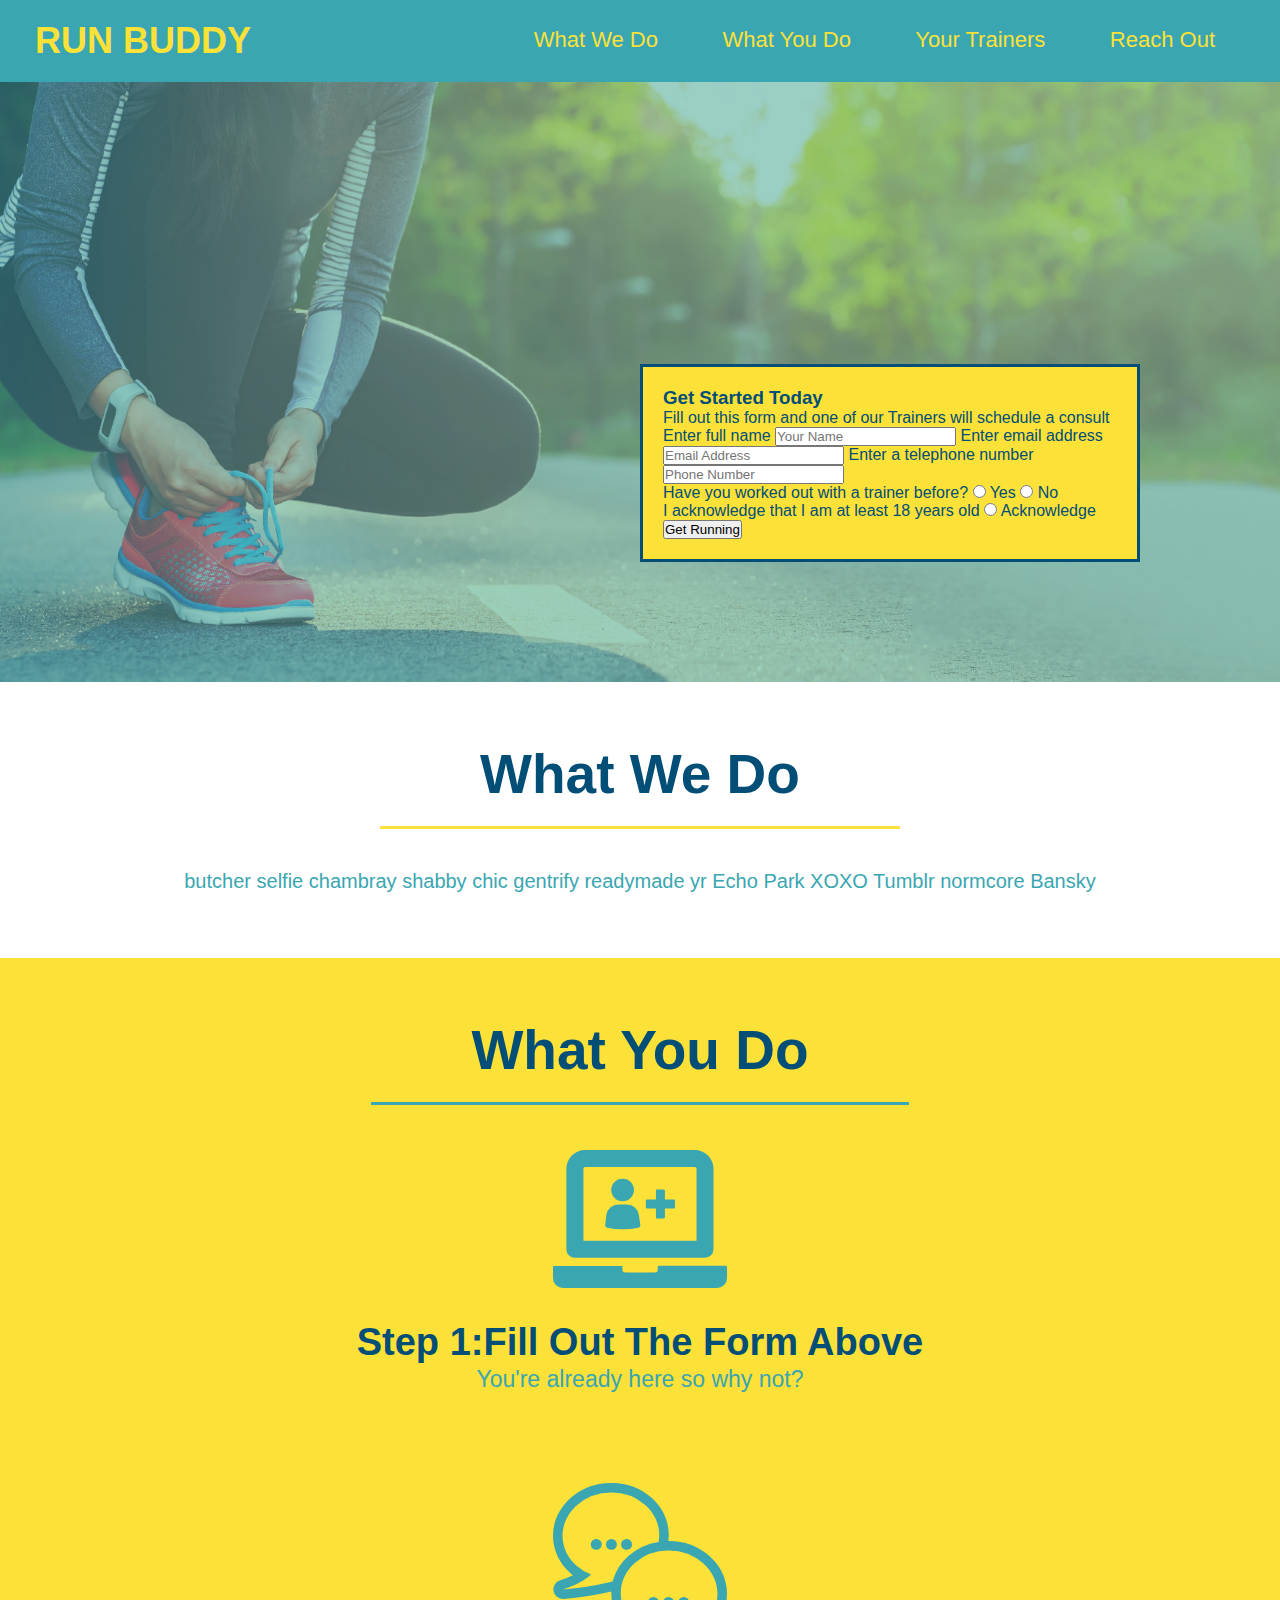
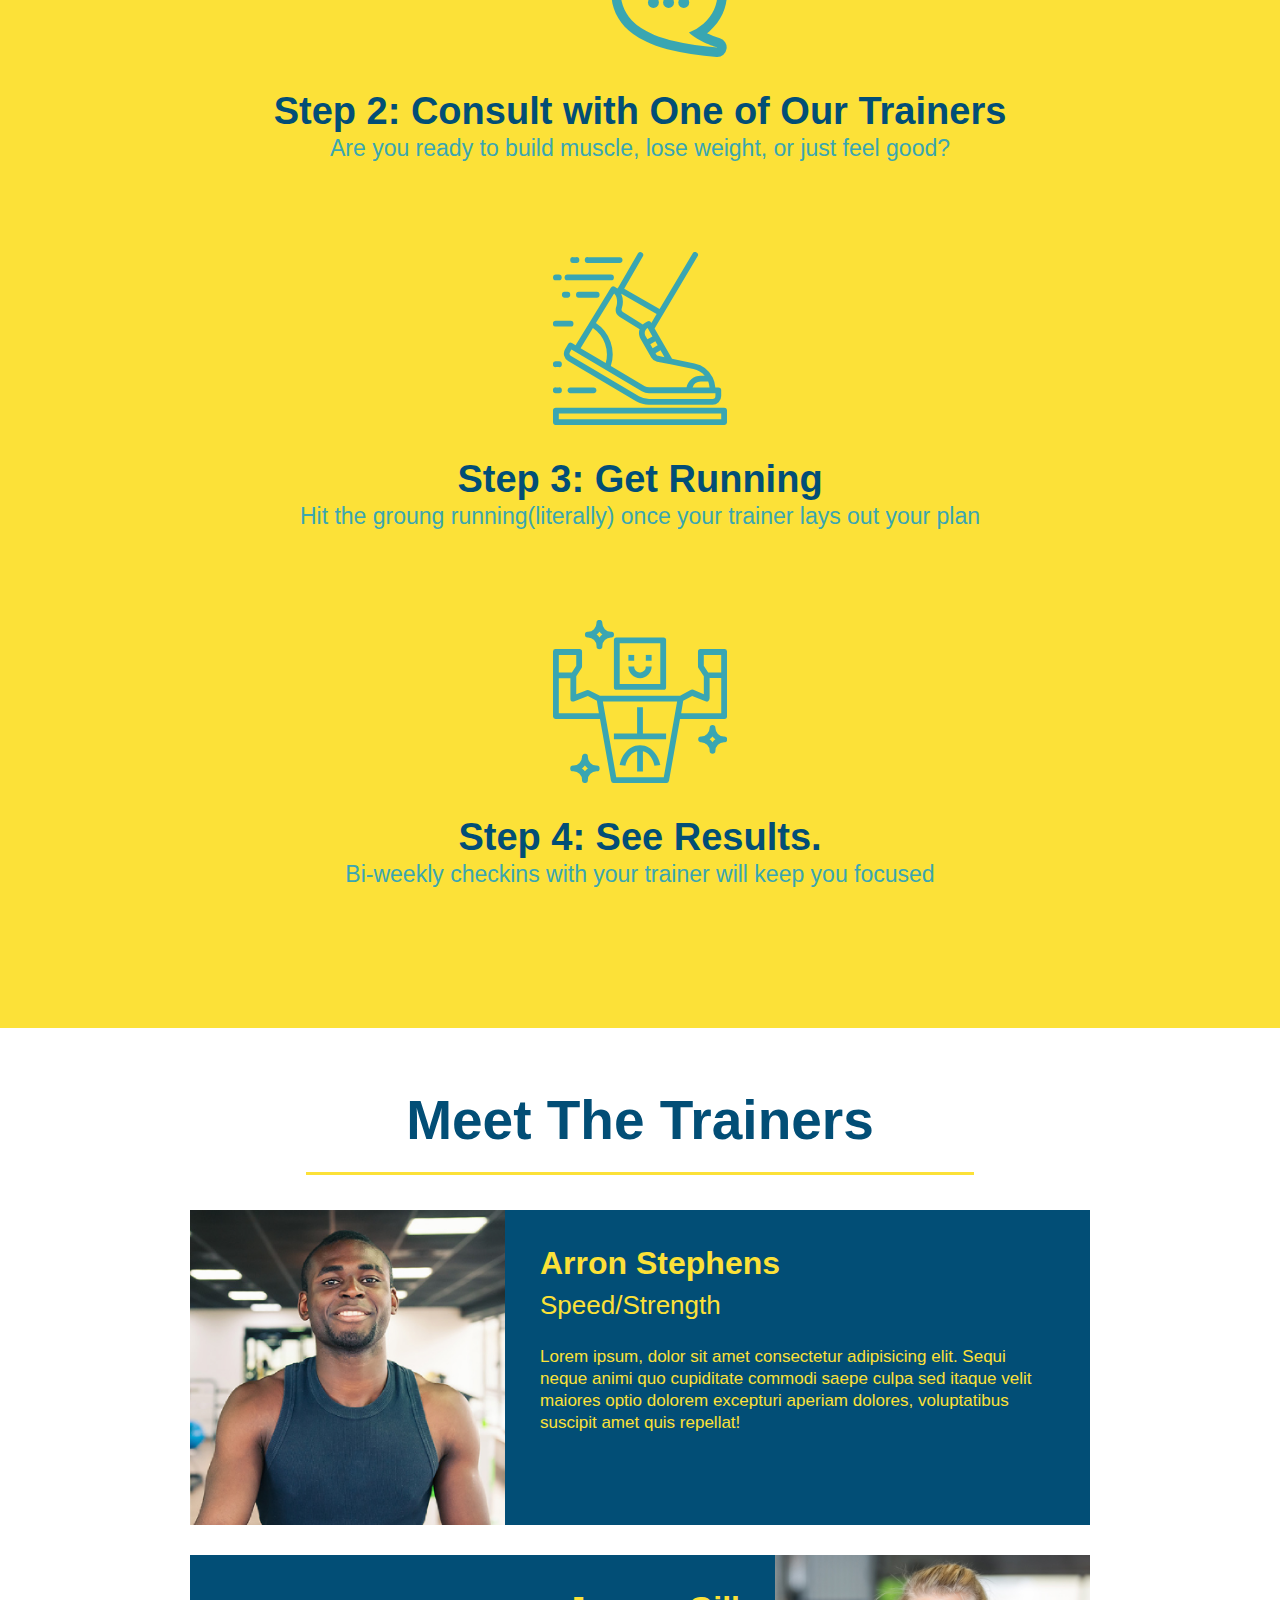
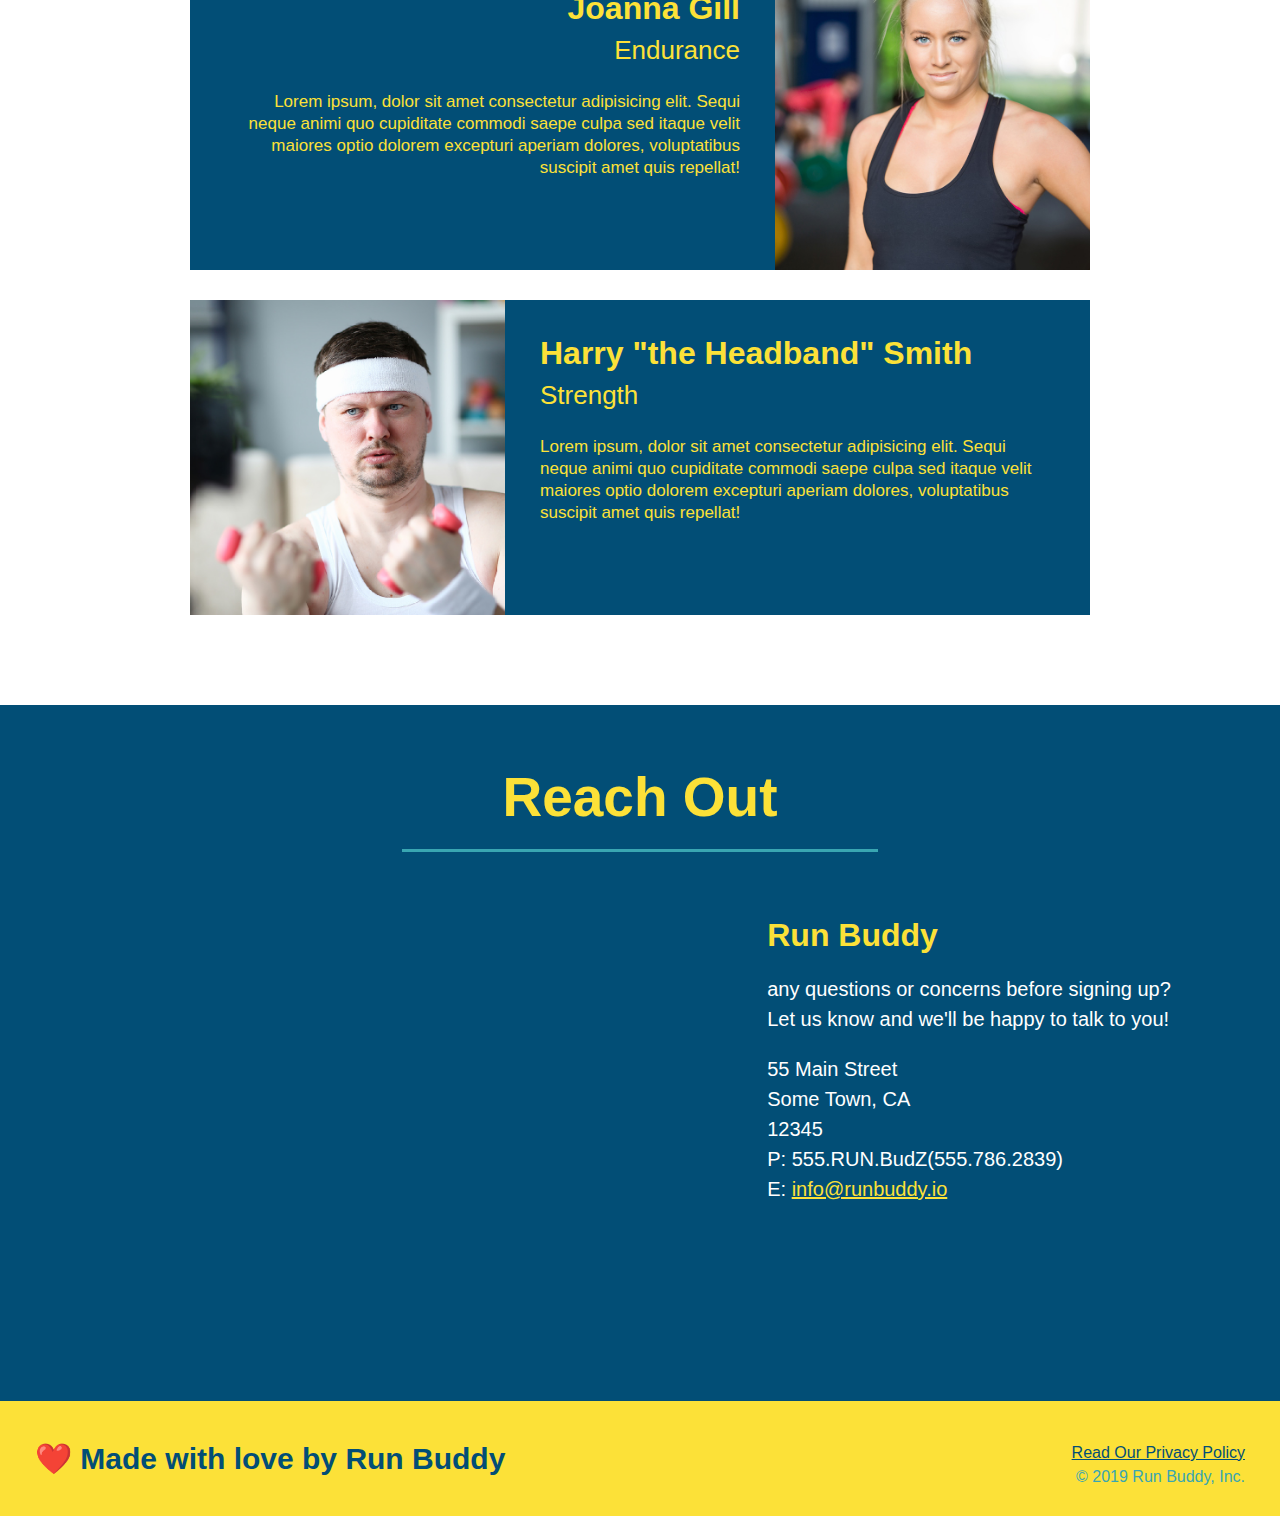
==== index.html @ 02101d4f "meet the trainers section" ====
<!DOCTYPE html>
<html lang="en">
    <head>
        <meta charset="UTF-8"/>
        <title>Run Buddy</title>
        <link rel="stylesheet" href="./assets/css/style.css"/>
    </head>
    <body>
        <header>
            <h1>
                <a href="/">RUN BUDDY</a>
            </h1>
            <nav>
                <ul>
                    <li>
                        <a href="#what-we-do">What We Do</a>
                    </li>

                    <li>
                        <a href="#what-you-do">What You Do</a>
                    </li>

                    <li>
                        <a href="#your-trainers">Your Trainers</a>
                    </li>

                    <li>
                        <a href="#reach-out">Reach Out</a>
                    </li>
                </ul>
            </nav>
        </header>

        <section class="hero">
            <div class="hero-form">
                <h3>Get Started Today</h3>
                <p>Fill out this form and one of our Trainers will schedule a consult</p>
                <form>
                    <label for="name">Enter full name</label>
                    <input type="text" placeholder="Your Name" name="name" id="name"/>

                    <label for="email">Enter email address</label>
                    <input type="email" placeholder="Email Address" name="email" id="email"/>
                    
                    <label for="phone number">Enter a telephone number</label>
                    <input type="tel" placeholder="Phone Number" name="phone" id="phone"/>

                    <p>
                        Have you worked out with a trainer before?
                        <input type="radio" name="trainer-confirm" id="trainer-yes"/>
                        <label for="trainer-yes">Yes</label>

                        <input type="radio" name="trainer-confirm" id="trainer-no"/>
                        <label for="trainer-no">No</label>
                    </p>
                    <p>
                        I acknowledge that I am at least 18 years old
                        <input type="radio" name="age-verification" id="age"/>
                        <label for="age">Acknowledge</label>
                    </p>
                    <button type="submit">Get Running</button>
                </form>
            </div>
        </section>

        <section id="what-we-do" class="intro">
            <h2 class="section-title primary-border">What We Do</h2>

            <p>
            butcher selfie chambray shabby chic gentrify readymade yr Echo Park XOXO Tumblr normcore Bansky
            </p>
        </section>
        
        <section id="what-you-do" class="steps">
            <h2 class="section-title secondary-border">What You Do</h2>
            <div>
                <img src="./assets/images/step-1.svg" alt=" "/>
                <h3><span>Step 1:Fill Out The Form Above</span></h3>
                <p>You're already here so why not?</p>
            </div>

            <div>
                <img src="./assets/images/step-2.svg" alt=""/>
                <h3><span>Step 2: Consult with One of Our Trainers</span></h3>
                <p>Are you ready to build muscle, lose weight, or just feel good?</p>
            </div>

            <div>
                <img src="./assets/images/step-3.svg" alt=""/>
                <h3><span>Step 3: Get Running</span> </h3>
                <p>Hit the groung running(literally) once your trainer lays out your plan</p>
            </div>

            <div>
                <img src="./assets/images/step-4.svg" alt=""/>
                <h3> <span>Step 4: See Results.</span></h3>
                <p>Bi-weekly checkins with your trainer will keep you focused</P>
            </div>

        </section>

        <section id="your-trainers" class="trainers">
            <h2 class="section-title primary-border">Meet The Trainers</h2>
            <article class="trainer">
                <img src="./assets/images/trainer-1.jpg" alt="Arron Stephens in workout clothes,ready to pump iron"/>
                <div class="trainer-bio text-left">
                    <h3>Arron Stephens</h3>
                    <h4>Speed/Strength</h4>
                    <p>
                        Lorem ipsum, dolor sit amet consectetur adipisicing elit. Sequi neque animi quo cupiditate commodi saepe culpa sed
                        itaque velit maiores optio dolorem excepturi aperiam dolores, voluptatibus suscipit amet quis repellat!
                    </p>
                </div>
            </article>
            
            <article class="trainer">
                <div class="trainer-bio text-right">
                  <h3>Joanna Gill</h3>
                  <h4>Endurance</h4>
                  <p>
                    Lorem ipsum, dolor sit amet consectetur adipisicing elit. Sequi neque animi quo cupiditate commodi saepe culpa sed
                    itaque velit maiores optio dolorem excepturi aperiam dolores, voluptatibus suscipit amet quis repellat!
                  </p>
                </div>
                <img src="./assets/images/trainer-2.jpg" alt="Joanna Gill cooling off after a workout" />
              </article>

              <article class="trainer">
                <img src="./assets/images/trainer-3.jpg" alt="Harry Smith wearing a headband and lifting comically small pink weights" />
                <div class="trainer-bio text-left">
                  <h3>Harry "the Headband" Smith</h3>
                  <h4>Strength</h4>
                  <p>
                    Lorem ipsum, dolor sit amet consectetur adipisicing elit. Sequi neque animi quo cupiditate commodi saepe culpa sed
                    itaque velit maiores optio dolorem excepturi aperiam dolores, voluptatibus suscipit amet quis repellat!
                  </p>
                </div>
              </article>
        </section>

        <section id="reach-out" class="contact">
            <h2 class="section-title secondary-border">Reach Out</h2>

            <div class="contact-info">
                 <iframe src="https://www.google.com/maps/embed?pb=!1m18!1m12!1m3!1d3472.9878523498683!2d-98.34664190000002!3d29.487552300000004!2m3!1f0!2f0!3f0!3m2!1i1024!2i768!4f13.1!3m3!1m2!1s0x865cf2fbf257bb93%3A0xc93289d8b9c47a66!2s7239%20Sunset%20Terrace%2C%20San%20Antonio%2C%20TX%2078244!5e0!3m2!1sen!2sus!4v1658089071938!5m2!1sen!2sus" width="600" height="450" style="border:0;" allowfullscreen="" loading="lazy" referrerpolicy="no-referrer-when-downgrade"
                 width="400"
                 height="400"
                 style="border:0;"
                 allowfullscreen=""
                 loading="lazy">
                </iframe>

                <div>
                    <h3>Run Buddy</h3>
                    <p>
                        any questions or concerns before signing up?
                        <br />
                        Let us know and we'll be happy to talk to you!
                    </p>
                    <address>
                        55 Main Street<br/>
                        Some Town, CA<br/>
                        12345<br/>
                        P: 555.RUN.BudZ(555.786.2839)<br/>
                        E: <a href="mailto:ifo@runbuddy.io">info@runbuddy.io</a>
                    </address>
                </div>

            </div>
        </section>


        <footer>
            <h2> ❤️ Made with love by Run Buddy</h2>
            <div>
                <a href="#">Read Our Privacy Policy</a><br/>
                &copy; 2019 Run Buddy, Inc.
            </div>
        </footer>
    </body>
</html>
---- assets/css/style.css ----
*{
    margin:0;
    padding:0;
    box-sizing: border-box;
}
body{
    color:#39a6b2;
    font-family:Arial, Helvetica, sans-serif;
}
header{
    padding: 20px 35px;
    background-color:#39a6b2;
}
header h1{
    font-weight: bold;
    font-size: 36px;
    color:#fce138;
    margin:0;
    display:inline;
}
header a{
    text-decoration: none;
    color:#fce138
}
header nav{
    float: right;
    margin:7px 0;
}
header nav ul li{
    display:inline;
}
header nav ul li a{
    margin: 0 30px;
    font-weight:lighter;
    font-size: 22px;
}
footer{
    background:#fce138;
    width: 100%;
    padding: 40px 35px;
}
footer h2{
    display:inline;
    color: #024e76;
    font-size: 30px;
    margin:0;
}
footer div{
    float: right;
    line-height:1.5;
    text-align:right;
}
footer a{
    color:#024e76

}
section{
    padding: 60px;
}
.hero{
    background-image: url("../images/hero-bg.jpeg");
    height:600px;
    background-size:cover;
    background-position:center;
    position: relative;
}
.hero-form{
    border: 3px solid #024e76;
    background-color:#fce138;
    padding: 20px;
    width: 500px;
    color:#024e76;
    position: absolute;
    bottom: 120px;
    right:140px;
}

.intro{
    text-align: center;
}

.intro p{
    line-height: 1.7;
    color:#39a6b2;
    width: 80%;
    font-size: 20px;
    margin: 0 auto;
}
.steps{
    text-align:center;
    background:#fce138;
}

.section-title{
    font-size: 55px;
    display: inline-block;
    color: #024e76;
    margin-bottom:35px;
    padding: 0 100px 20px 100px;
    border-bottom: 3px solid;
}
.primary-border{
    border-color:#fce138;
}
.secondary-border{
    border-color:#39a6b2;
}
.steps div{
    margin-bottom:80px;
}
.steps img{
    width:15%;
    margin: 10px 0;
}
.steps h3{
    color:#024e76;
    font-size: 46px;
    margin-top: 10px;
}
.steps p{
    color:#39a6b2;
    font-size: 23px;
}
.steps span{
    font-size: 38px;
}

.trainers{
    text-align:center;
}

.trainer{
    width: 900px;
    margin: 0 auto 30px auto;
    background: #024e76;
    color: #fce138;
    overflow: auto;
}
.trainer img{
    width:35%;
    float:left;
    overflow:auto;
}
.trainer-bio{
    padding:35px;
    float:left;
    width:65%;
    overflow:auto;
}

.trainer-bio h3 {
    font-size: 32px;
    margin-bottom: 8px;
  }
  
  .trainer-bio h4 {
    font-weight: lighter;
    font-size: 26px;
    margin-bottom: 25px;
  }
  
.trainer-bio p {
    font-size: 17px;
    line-height: 1.3;
  }
  
.text-left {
    text-align: left;
  }
  
.text-right {
    text-align: right;
  }
.contact{
    text-align: center;
    background: #024e76;
}
.contact h2{
    color:#fce138;
}
.contact-info iframe{
    width: 400 px;
    height:400 px;
}
.contact-info div{
    width:410px;
    display:inline-block;
    vertical-align: top;
    text-align: left;
    margin: 30px 0 0 60px;
    color: white;
}
.contact-info h3{
    color:#fce138;
    font-size: 32px;
}
.contact-info p, .contact-info address{
margin: 20px 0;
line-height:1.5;
font-size: 20px;
font-style: normal;
}
.contact-info a{
    color:#fce138
}
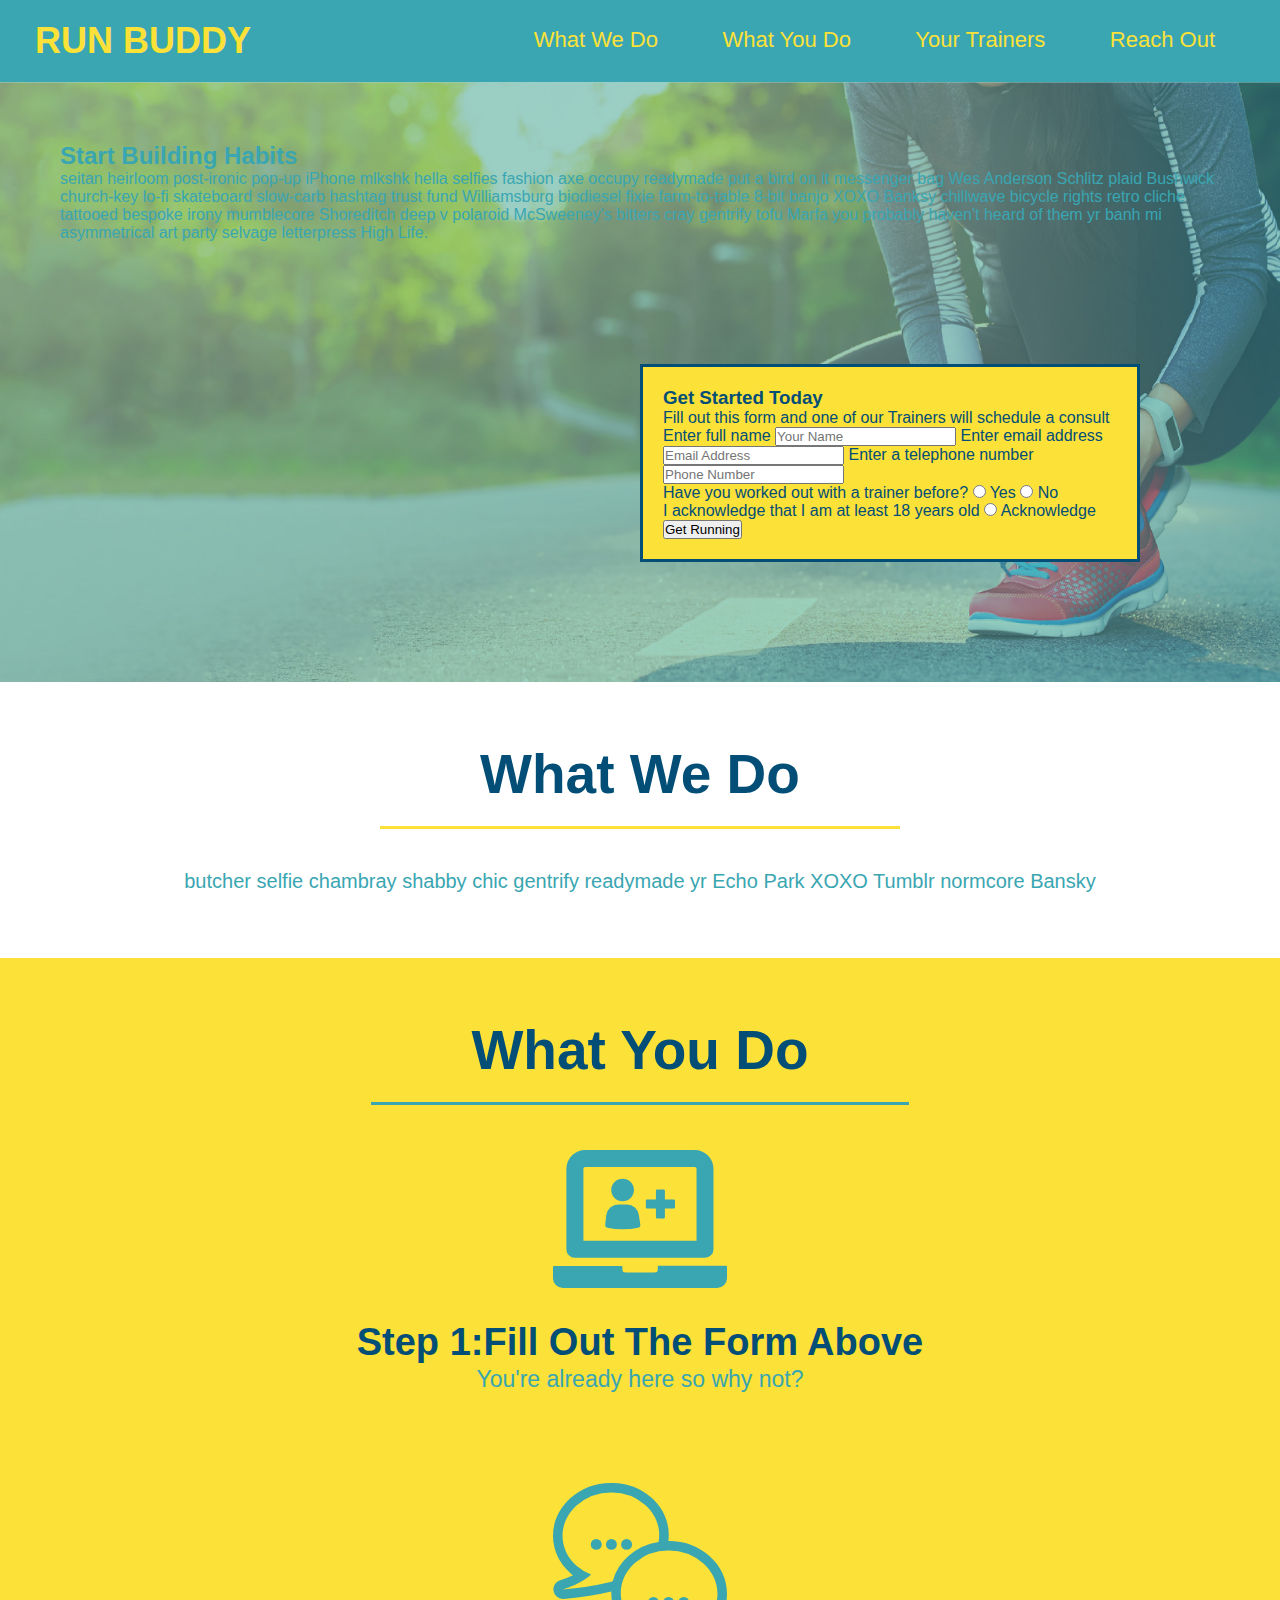
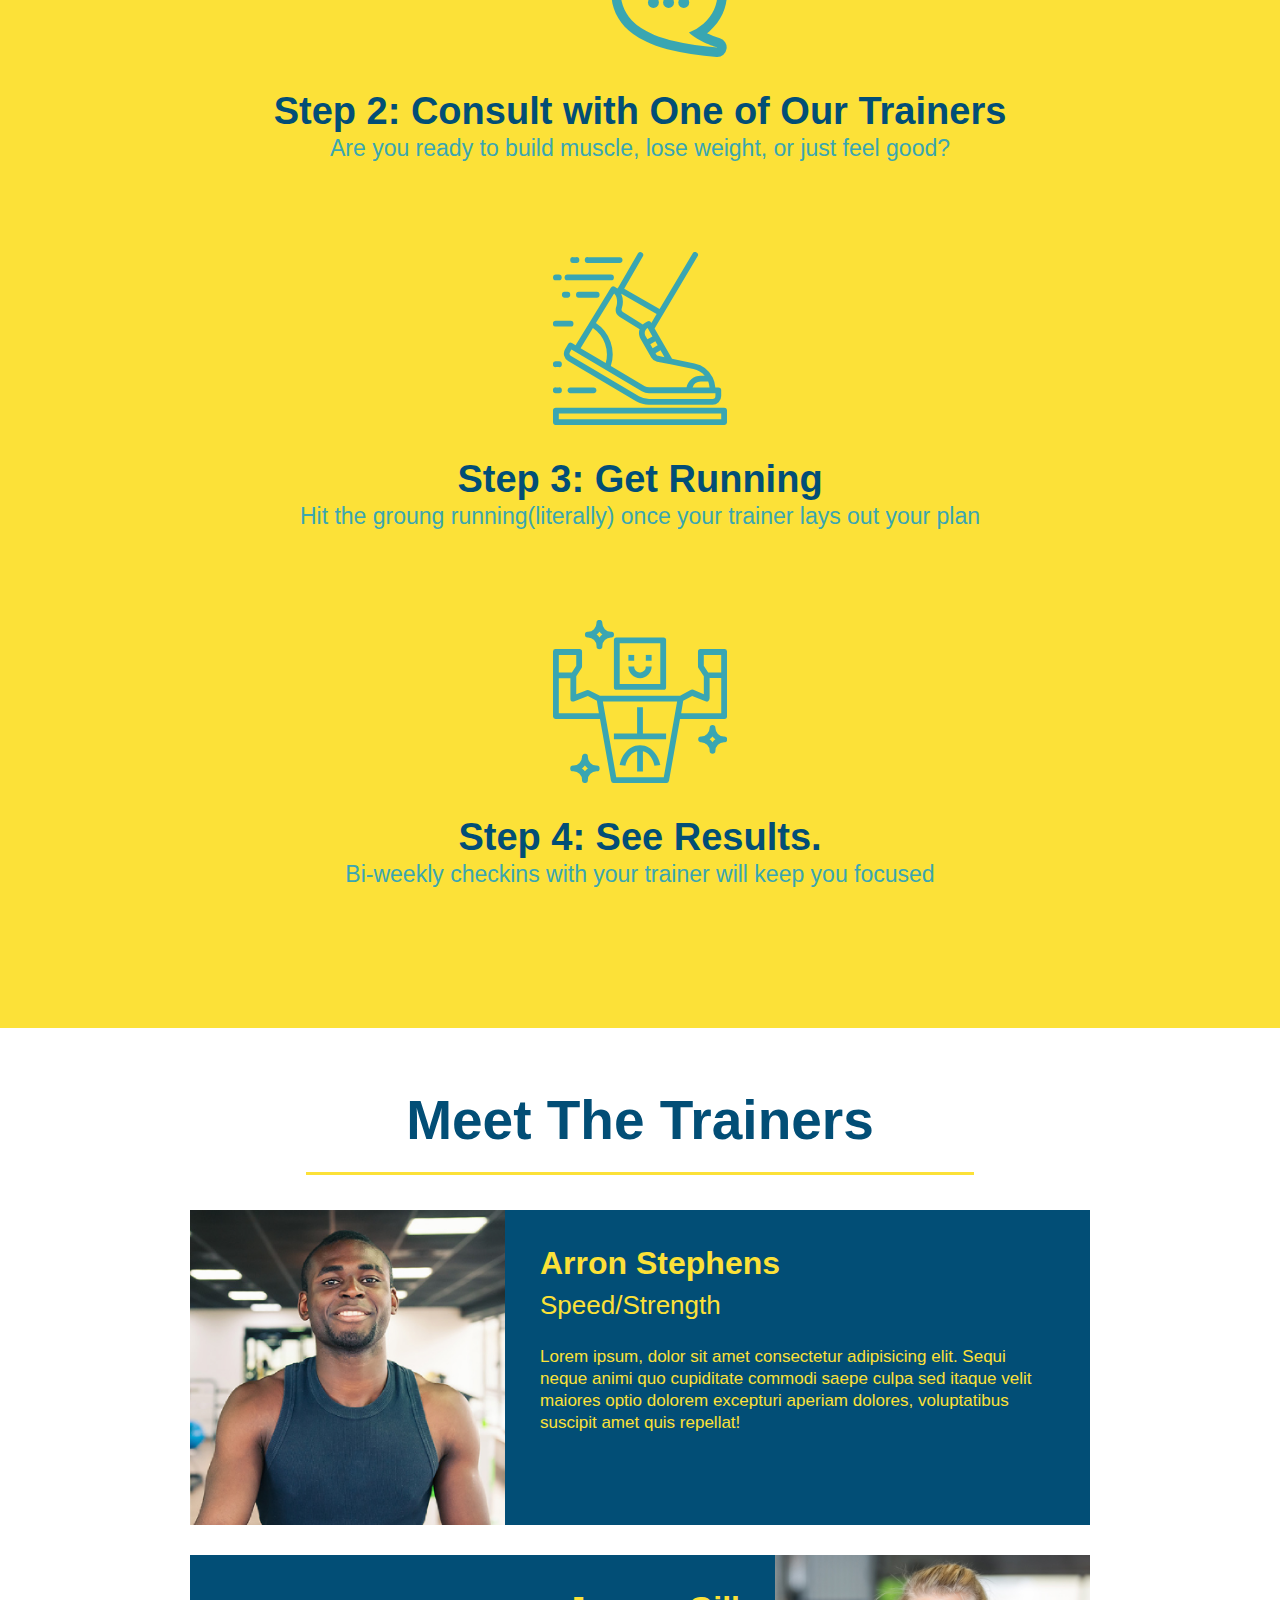
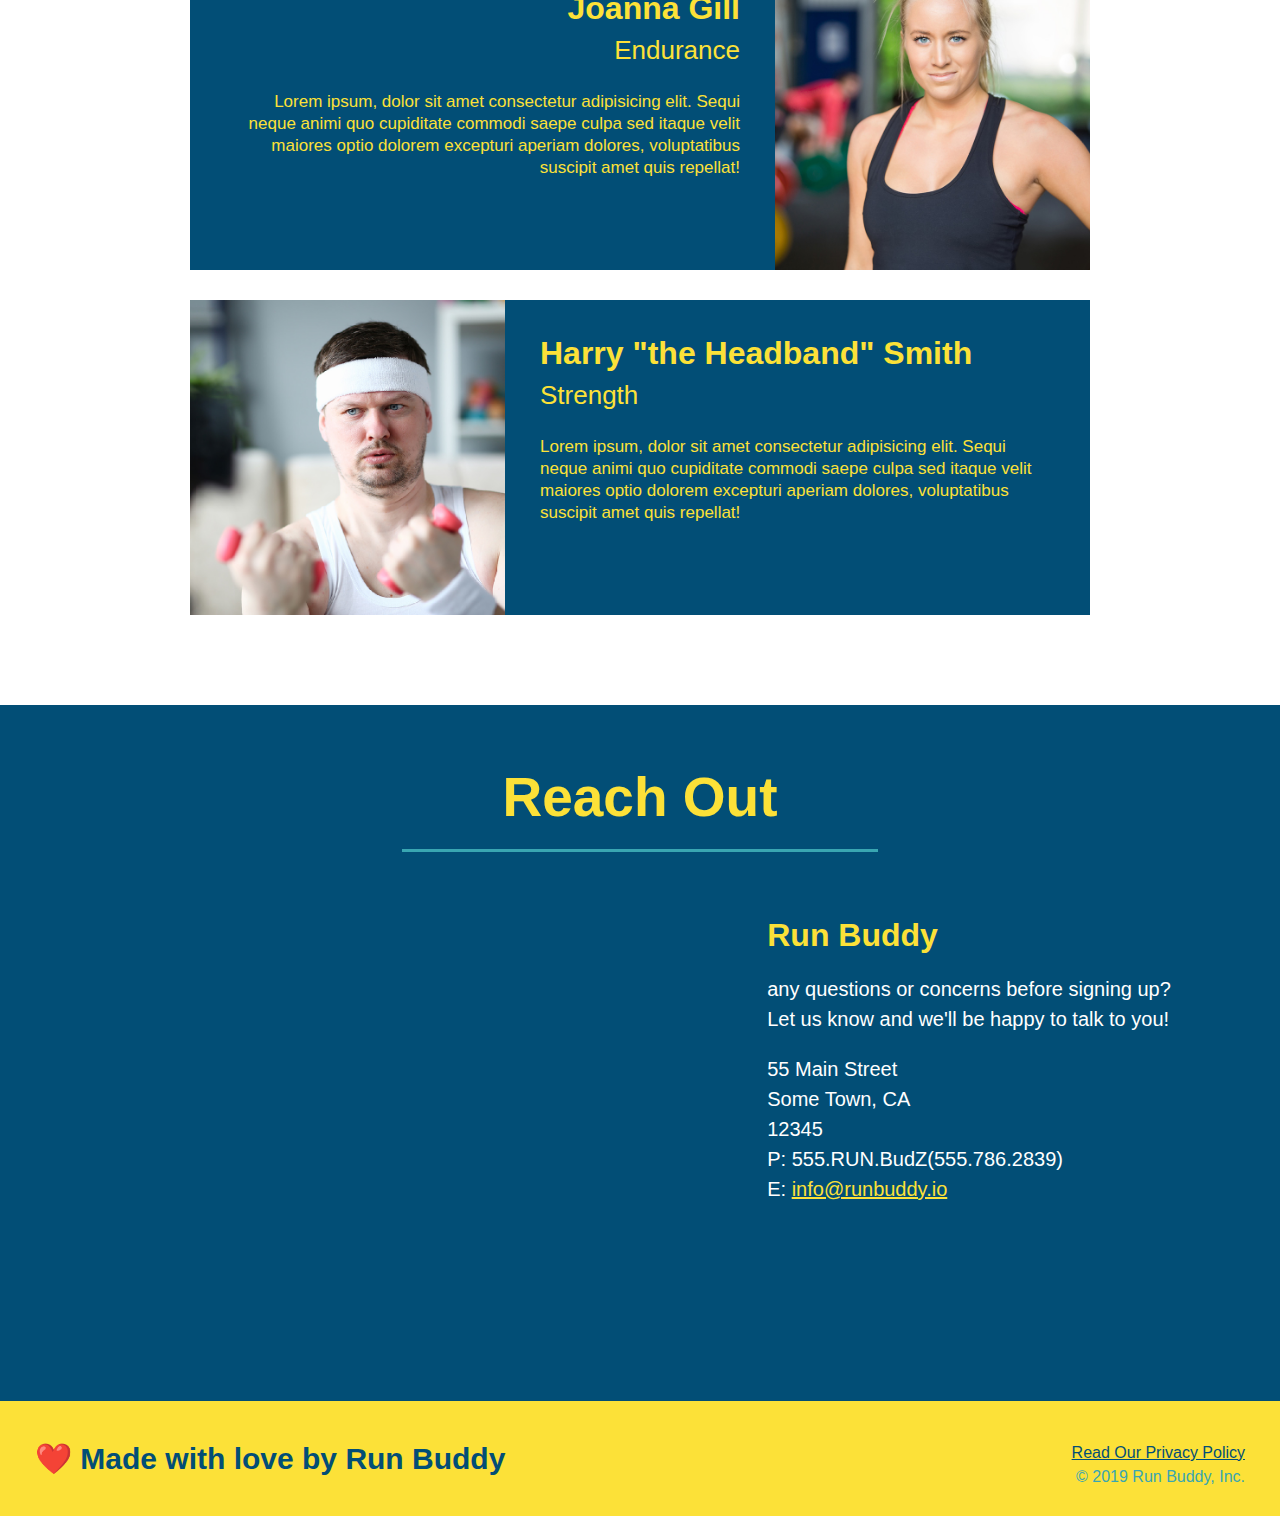
==== commit 7c91d7c2: "add content to hero,replace image" ====
--- a/index.html
+++ b/index.html
@@ -32,6 +32,12 @@
         </header>
 
         <section class="hero">
+            <div class="hero-cta">
+                <h2>Start Building Habits</h2>
+                <p>
+                    seitan heirloom post-ironic pop-up iPhone mlkshk hella selfies fashion axe occupy readymade put a bird on it messenger bag Wes Anderson Schlitz plaid Bushwick church-key lo-fi skateboard slow-carb hashtag trust fund Williamsburg biodiesel fixie farm-to-table 8-bit banjo XOXO Banksy chillwave bicycle rights retro cliche tattooed bespoke irony mumblecore Shoreditch deep v polaroid McSweeney's bitters cray gentrify tofu Marfa you probably haven't heard of them yr banh mi asymmetrical art party selvage letterpress High Life.
+                </p>
+            </div>
             <div class="hero-form">
                 <h3>Get Started Today</h3>
                 <p>Fill out this form and one of our Trainers will schedule a consult</p>
@@ -173,7 +179,7 @@
         <footer>
             <h2> ❤️ Made with love by Run Buddy</h2>
             <div>
-                <a href="#">Read Our Privacy Policy</a><br/>
+                <a href="./privacy-policy.html">Read Our Privacy Policy</a><br/>
                 &copy; 2019 Run Buddy, Inc.
             </div>
         </footer>
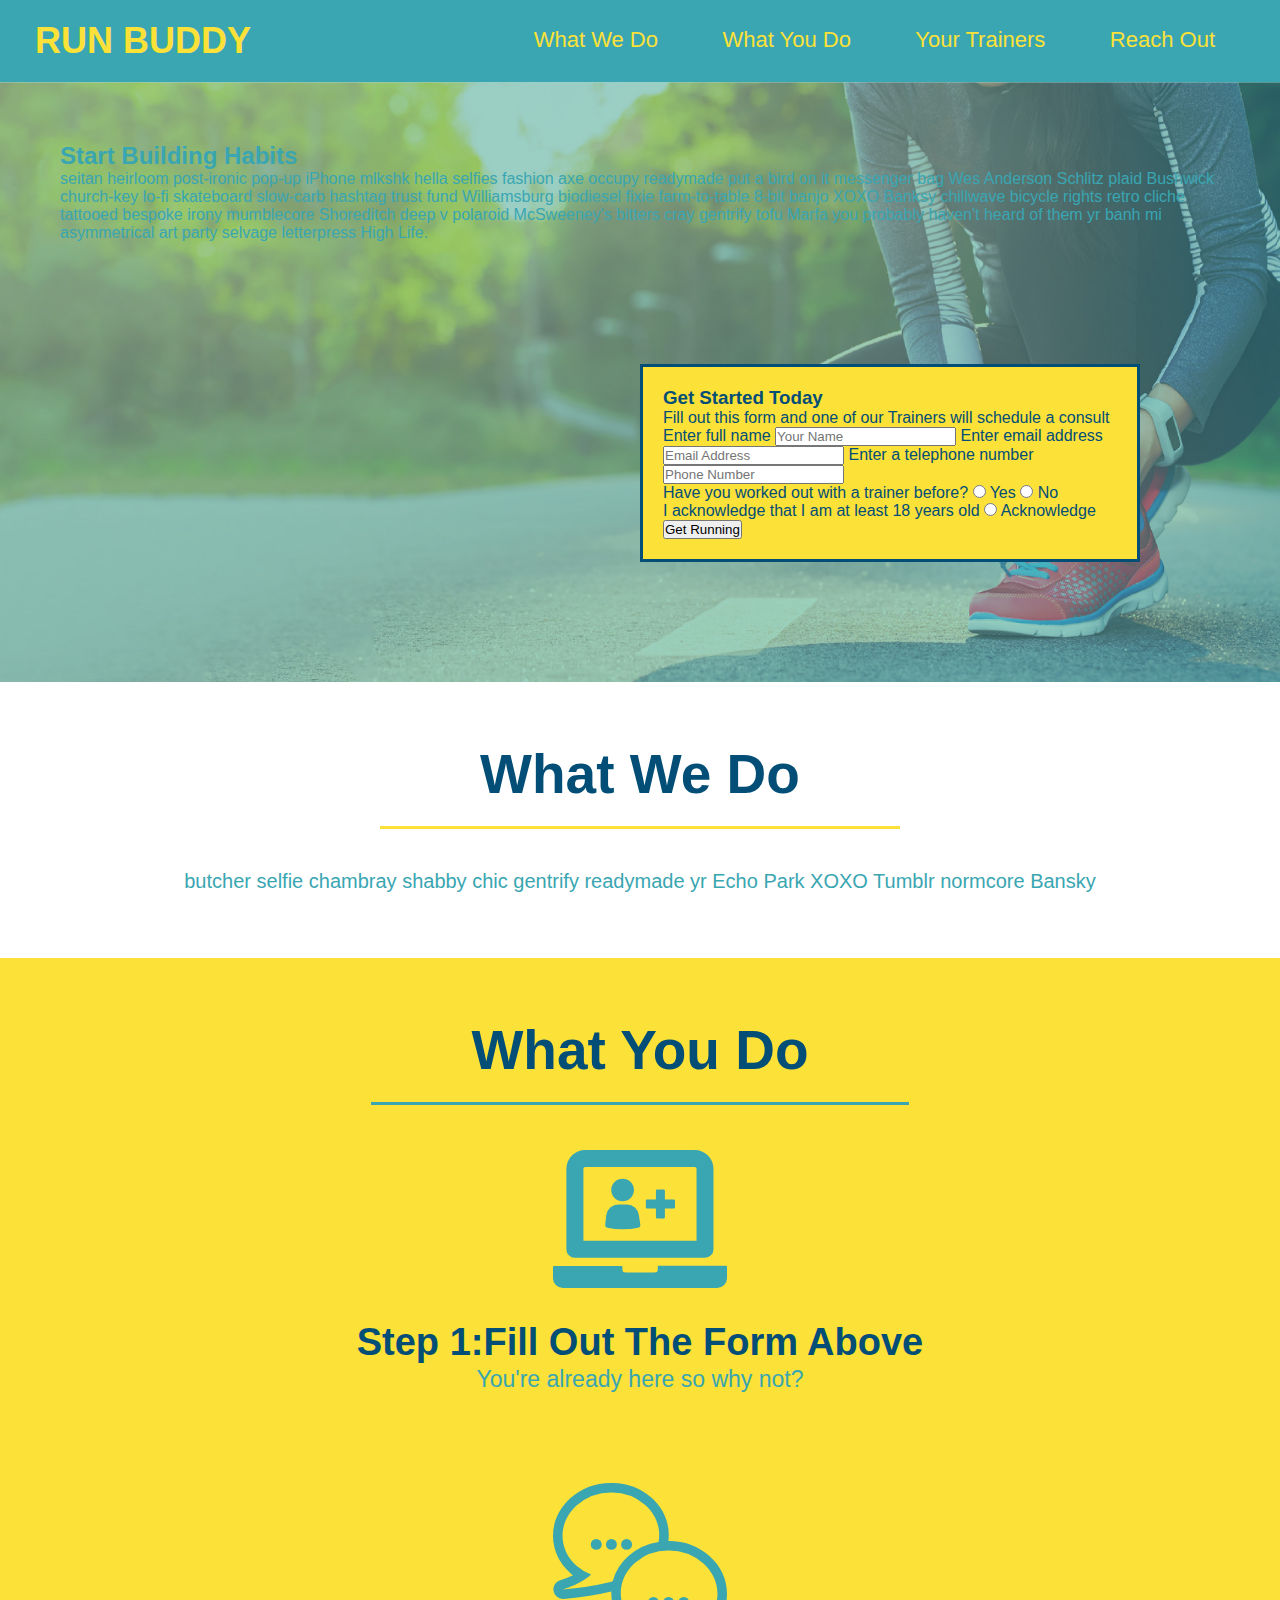
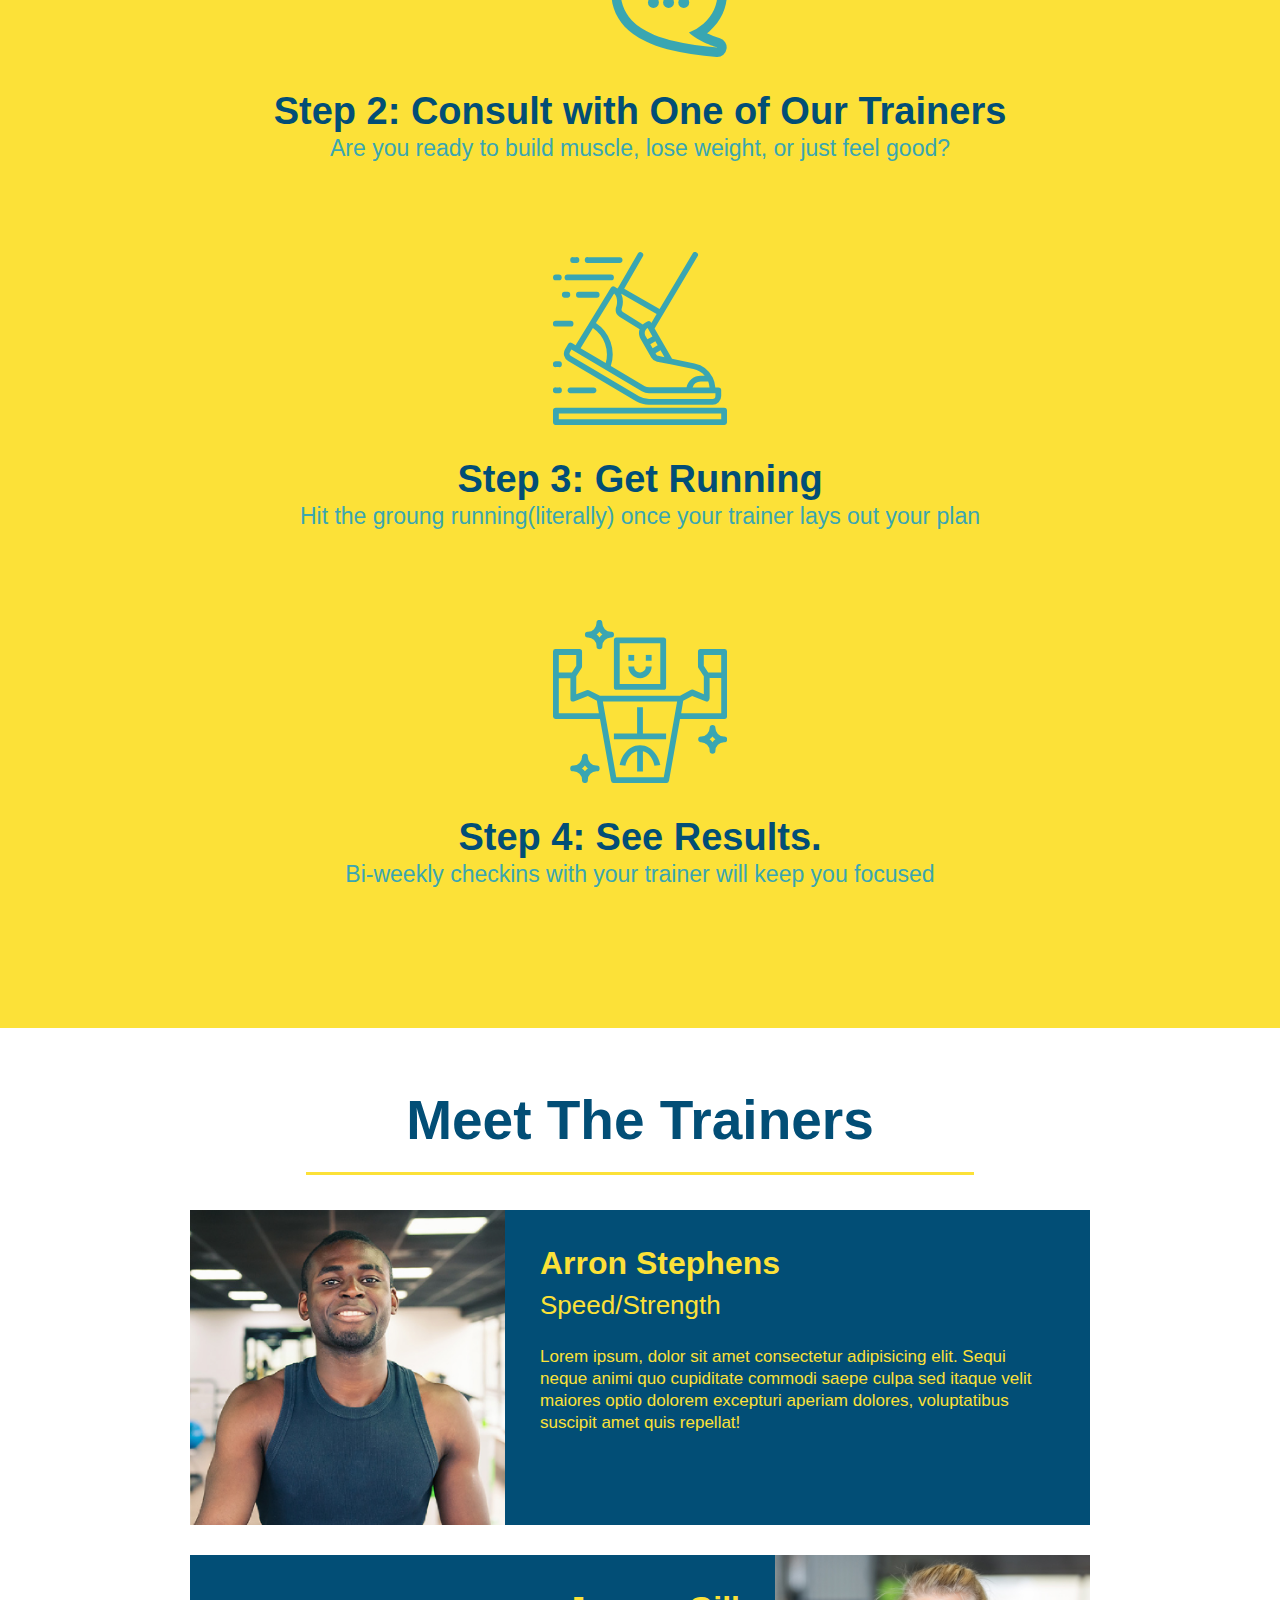
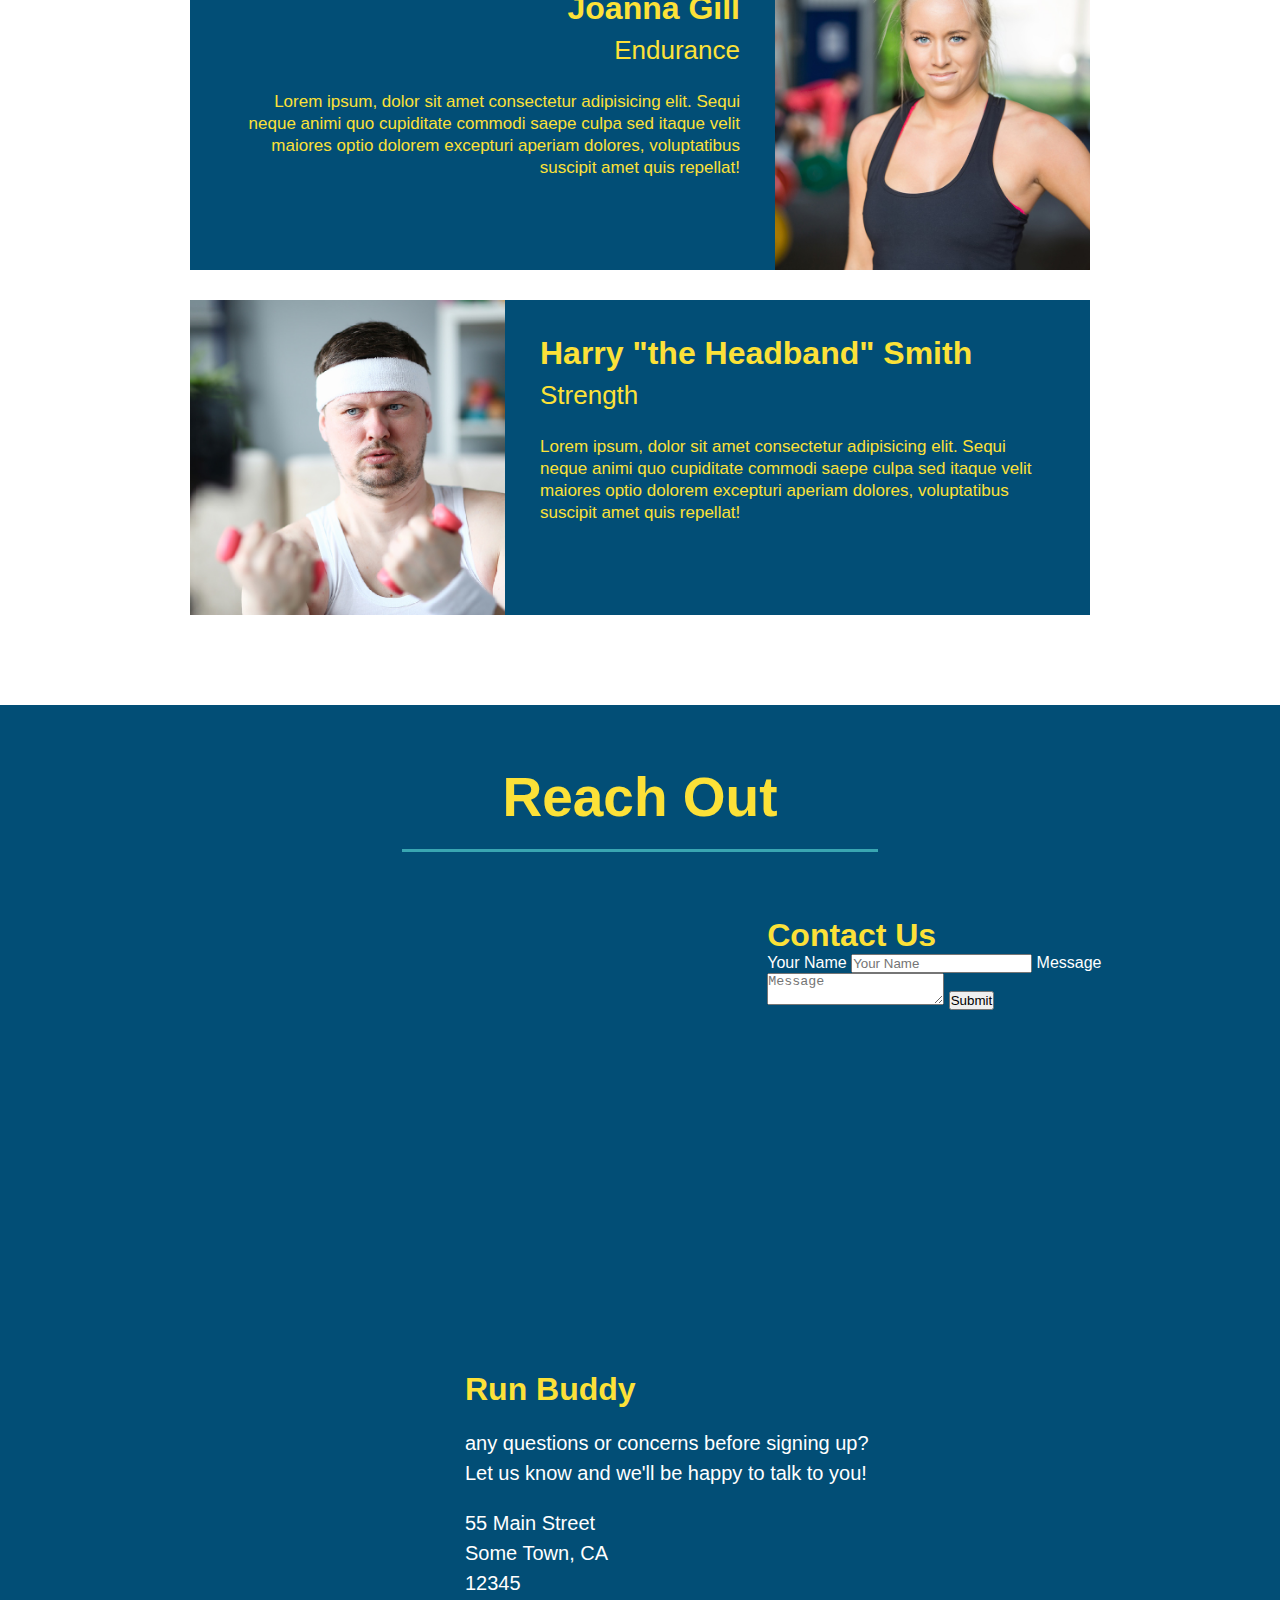
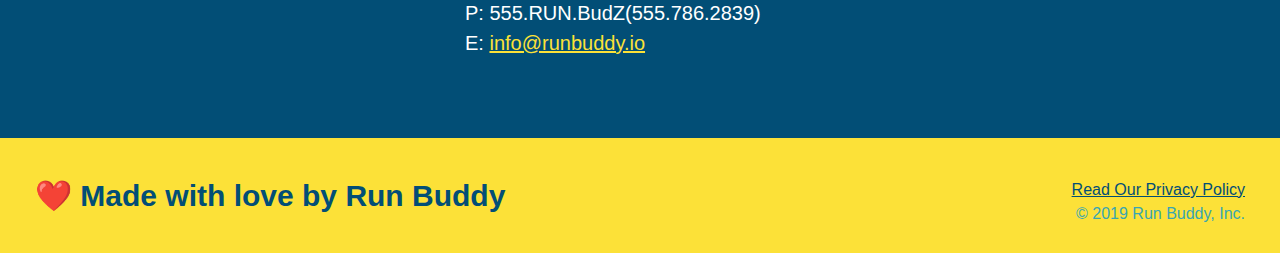
==== commit 985dacbd: "add contact form" ====
--- a/index.html
+++ b/index.html
@@ -155,6 +155,17 @@
                  allowfullscreen=""
                  loading="lazy">
                 </iframe>
+                <div class="contact-form">
+                    <h3>Contact Us</h3>
+                    <form>
+                        <label for="contact-name">Your Name</label>
+                        <input type="text" id="contact-name" placeholder="Your Name"/>
+
+                        <label for="contact-message">Message</label>
+                        <textarea id="contact-message" placeholder="Message"></textarea>
+                        <button type="submit">Submit</button>
+                    </form>
+                </div>
 
                 <div>
                     <h3>Run Buddy</h3>
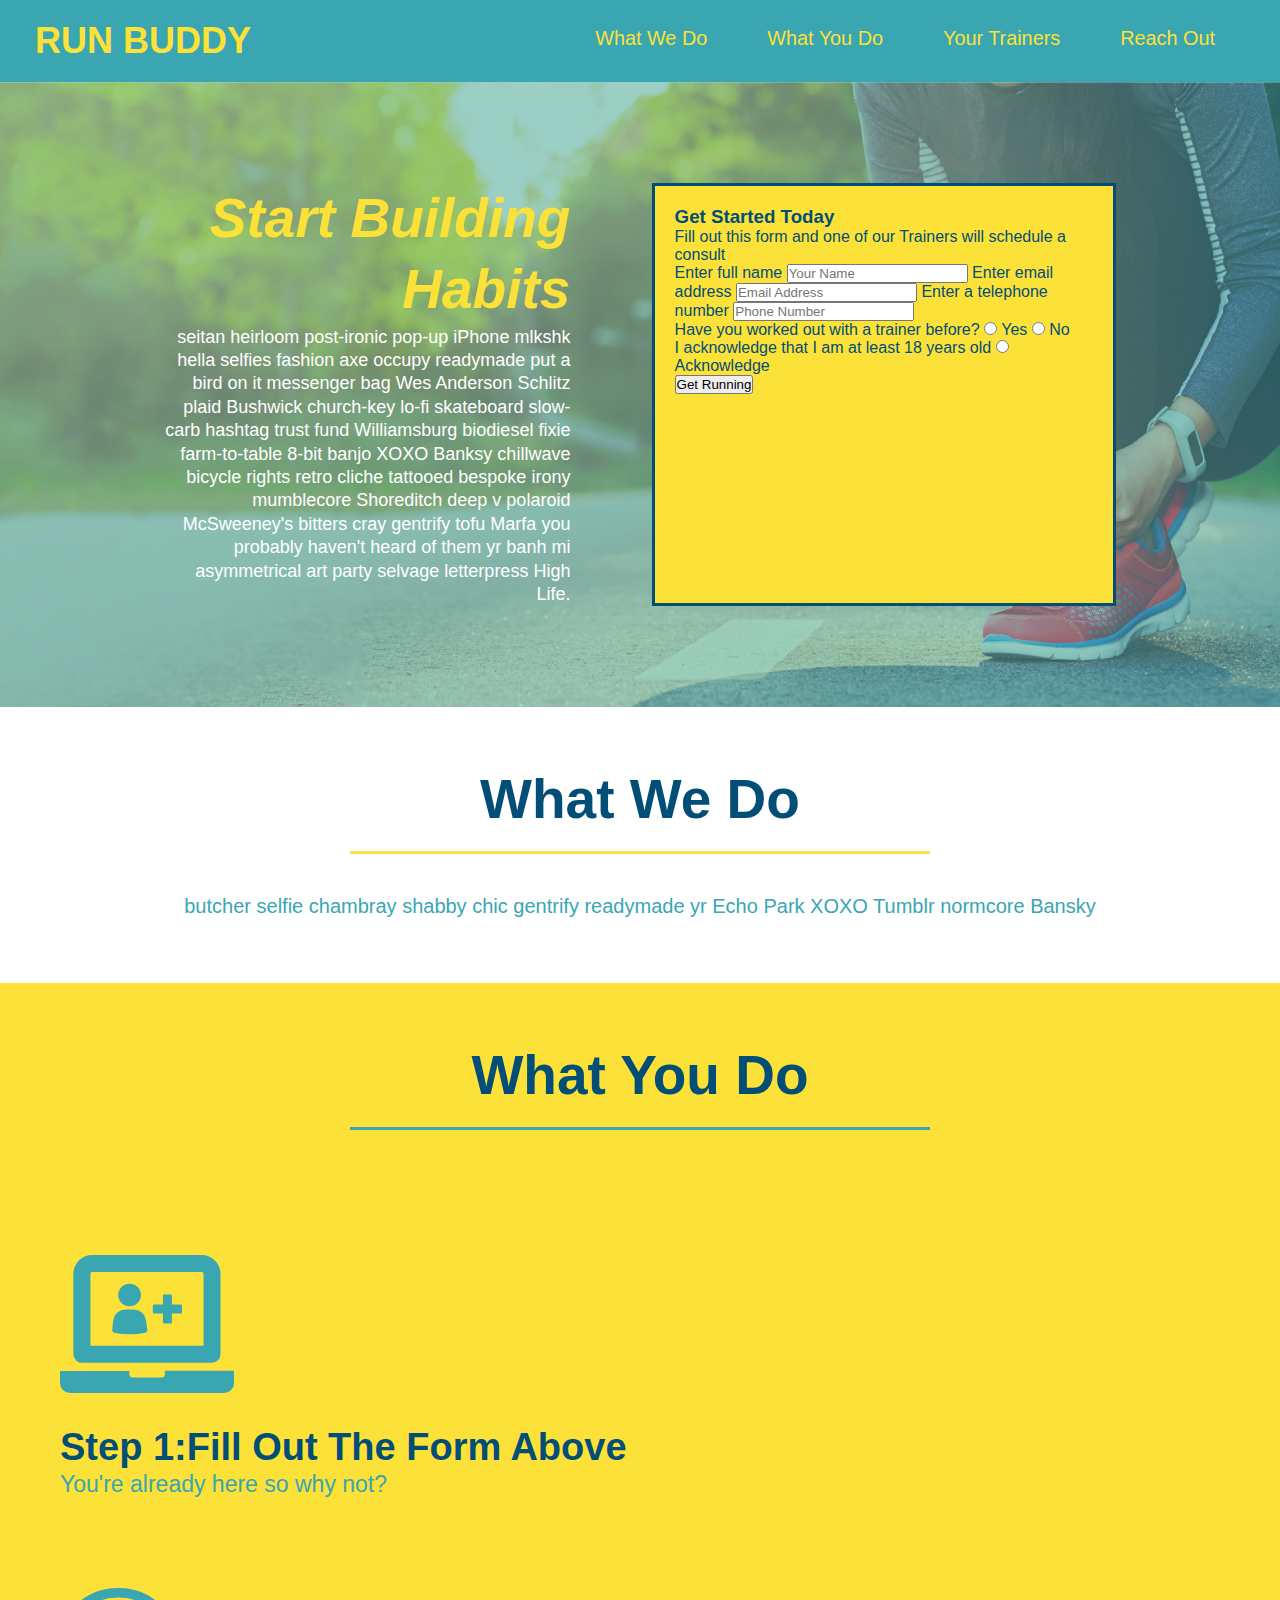
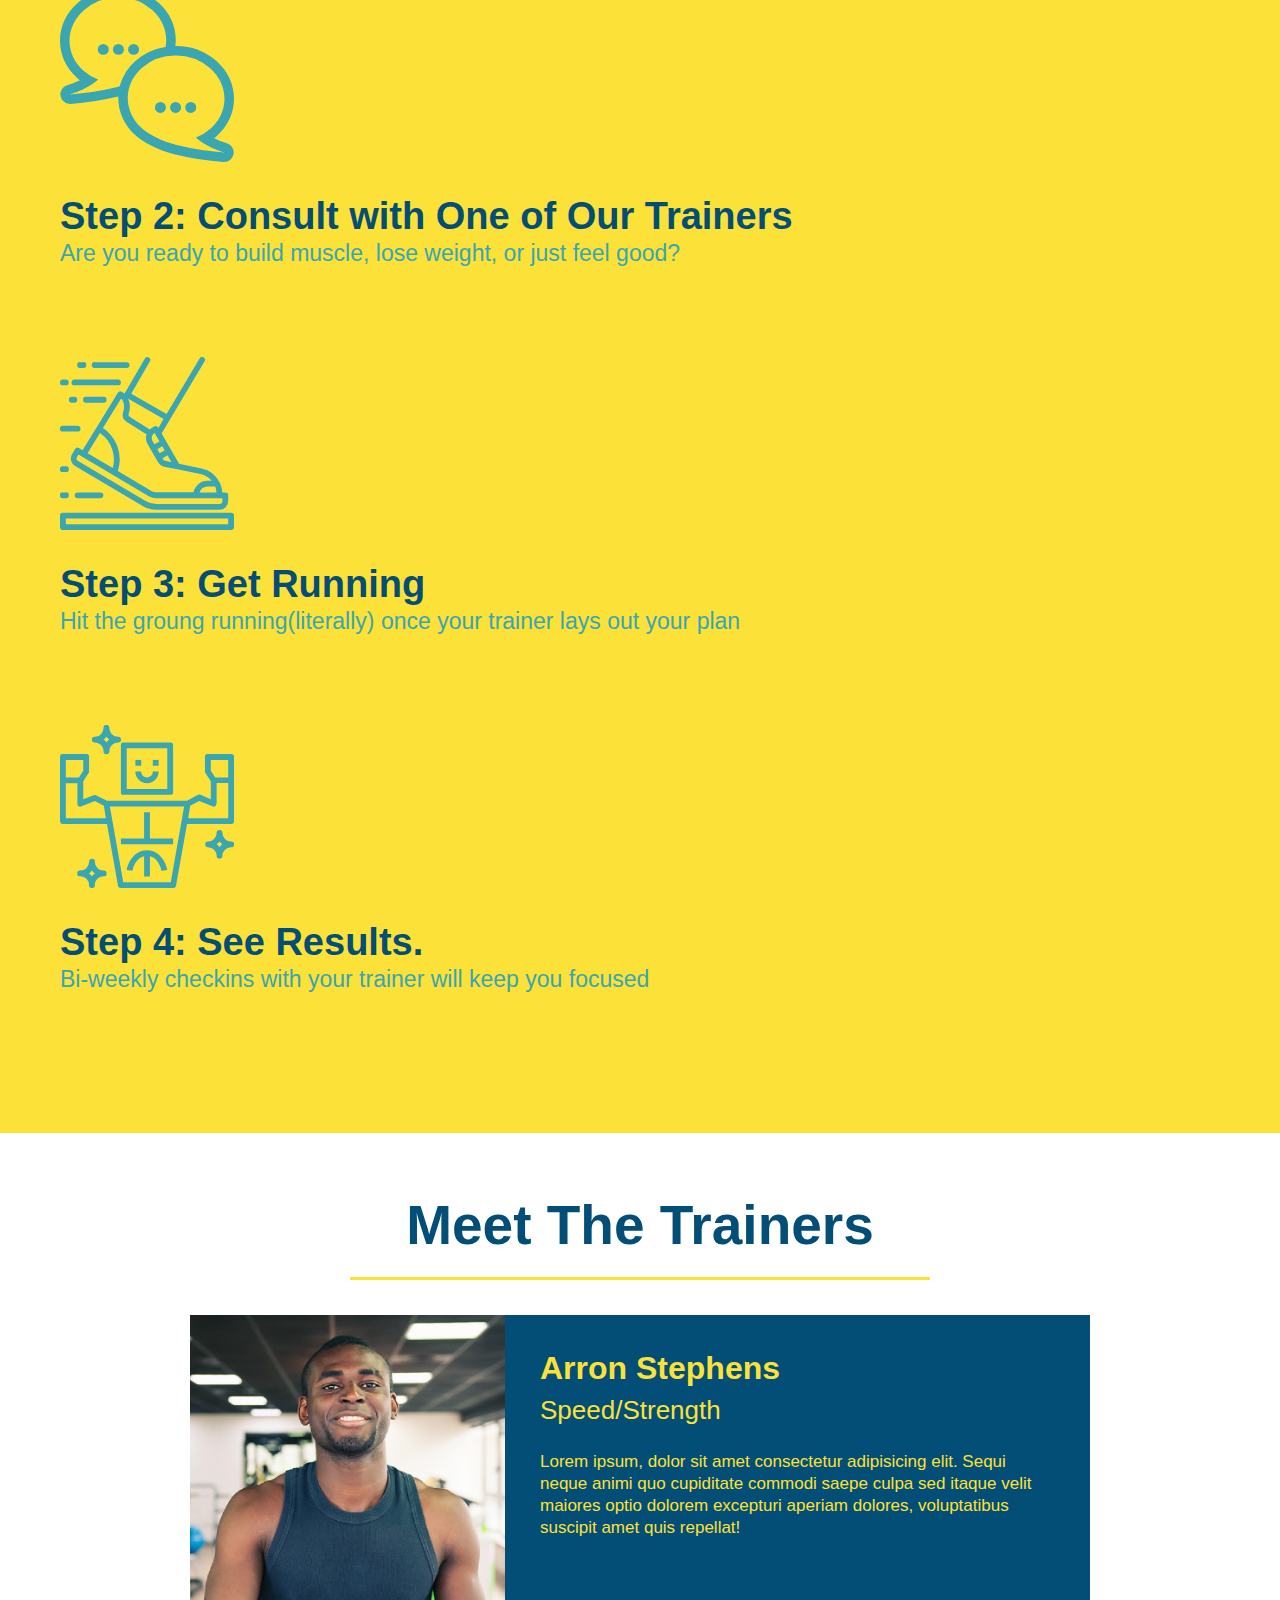
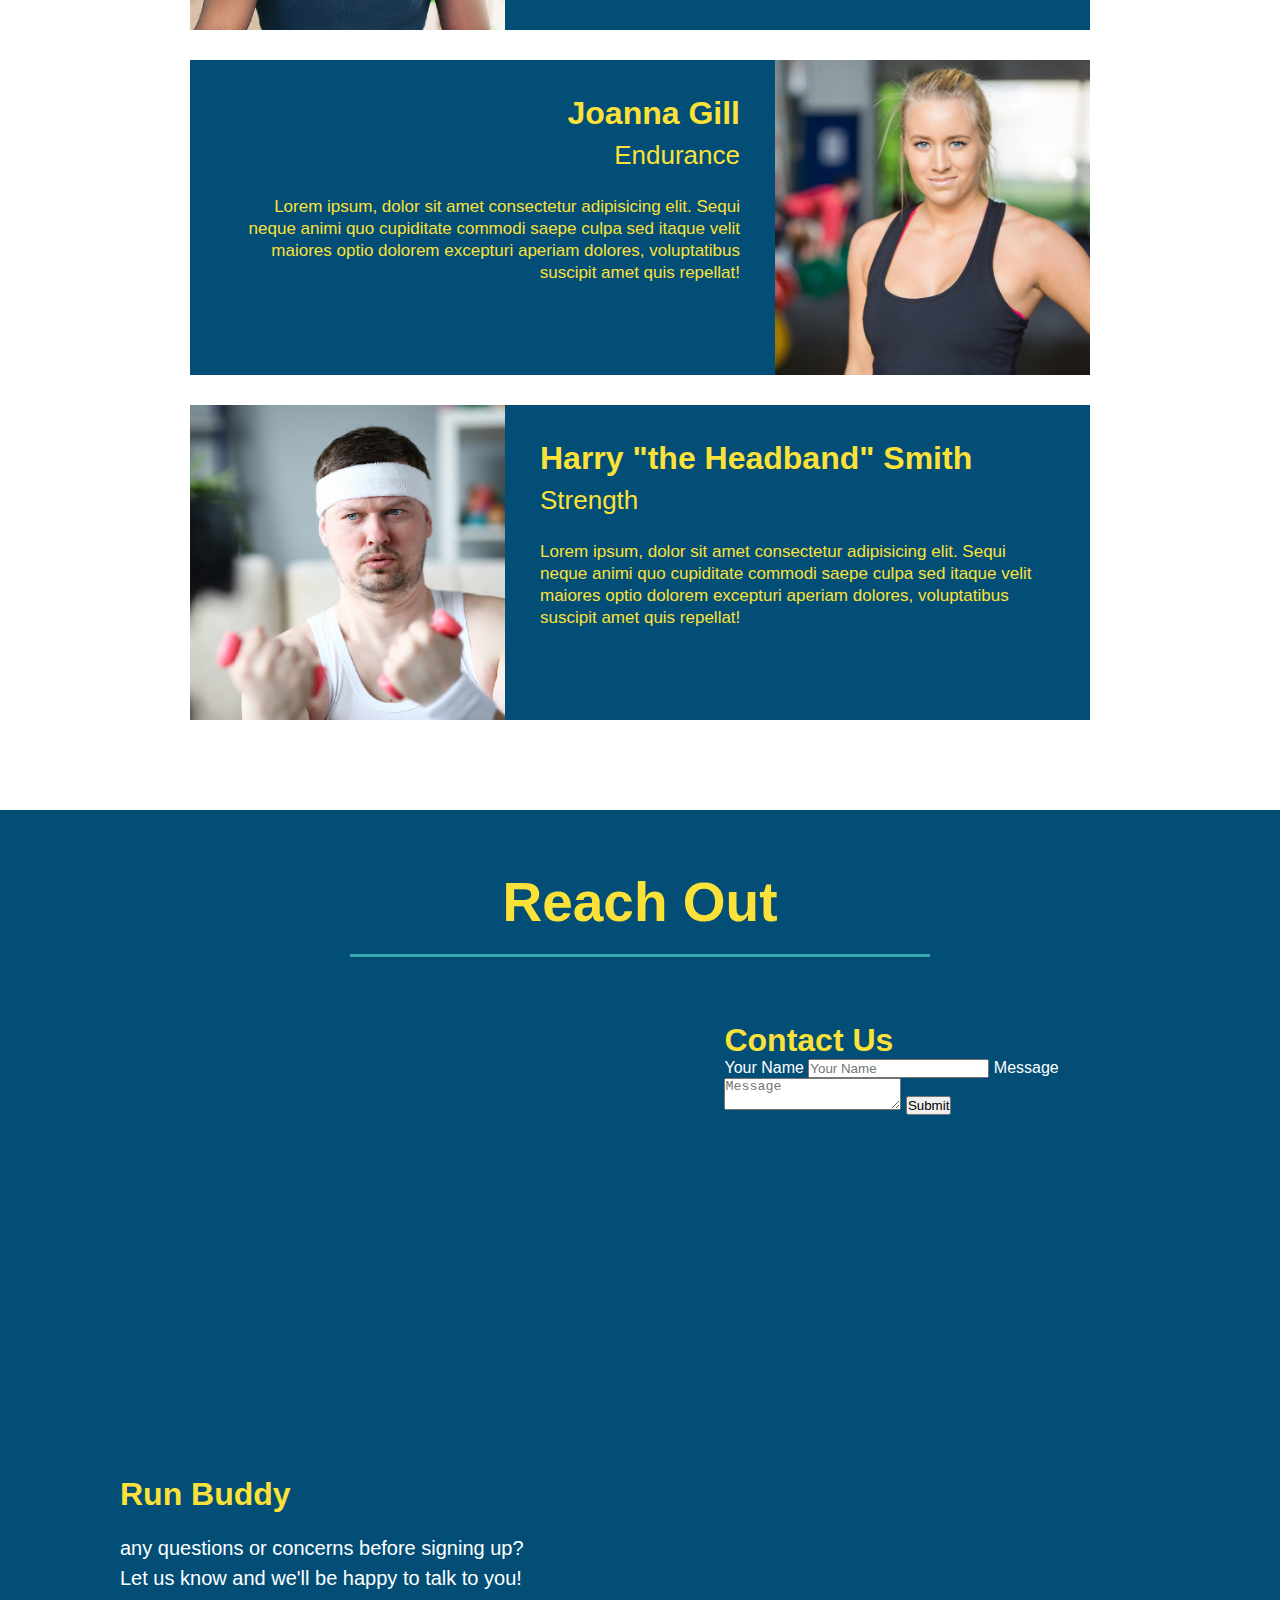
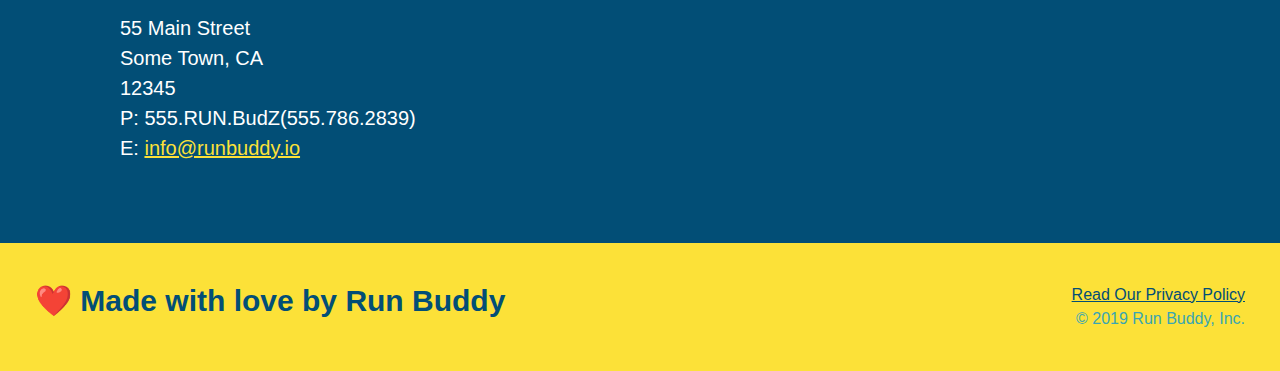
==== commit e307abc5: "Added flexbox to css" ====
--- a/index.html
+++ b/index.html
@@ -70,15 +70,24 @@
         </section>
 
         <section id="what-we-do" class="intro">
-            <h2 class="section-title primary-border">What We Do</h2>
-
-            <p>
-            butcher selfie chambray shabby chic gentrify readymade yr Echo Park XOXO Tumblr normcore Bansky
-            </p>
+            <div class="flex-row">
+             <h2 class="section-title primary-border">
+                What We Do
+             </h2>
+            </div>
+            <div class="flex-row">
+             <p>
+                butcher selfie chambray shabby chic gentrify readymade yr Echo Park XOXO Tumblr normcore Bansky
+             </p>
+            </div>
         </section>
         
         <section id="what-you-do" class="steps">
-            <h2 class="section-title secondary-border">What You Do</h2>
+            <div class="flex-row">
+             <h2 class="section-title secondary-border">
+                What You Do
+             </h2>
+            </div>
             <div>
                 <img src="./assets/images/step-1.svg" alt=" "/>
                 <h3><span>Step 1:Fill Out The Form Above</span></h3>
@@ -106,7 +115,11 @@
         </section>
 
         <section id="your-trainers" class="trainers">
-            <h2 class="section-title primary-border">Meet The Trainers</h2>
+            <div class="flex-row">
+             <h2 class="section-title primary-border">
+                Meet The Trainers
+             </h2>
+            </div>
             <article class="trainer">
                 <img src="./assets/images/trainer-1.jpg" alt="Arron Stephens in workout clothes,ready to pump iron"/>
                 <div class="trainer-bio text-left">
--- a/assets/css/style.css
+++ b/assets/css/style.css
@@ -10,43 +10,49 @@
 header{
     padding: 20px 35px;
     background-color:#39a6b2;
+    justify-content: space-between;
+    display:flex;
+    flex-wrap:wrap;
 }
 header h1{
     font-weight: bold;
     font-size: 36px;
     color:#fce138;
     margin:0;
-    display:inline;
 }
 header a{
     text-decoration: none;
     color:#fce138
 }
 header nav{
-    float: right;
     margin:7px 0;
 }
-header nav ul li{
-    display:inline;
+header nav ul {
+    display:flex;
+    flex-wrap:wrap;
+    justify-content: space-between;
+    align-items: center;
+    list-style: none;
 }
 header nav ul li a{
     margin: 0 30px;
     font-weight:lighter;
-    font-size: 22px;
+    font-size: 1.55vw;
 }
 footer{
     background:#fce138;
     width: 100%;
     padding: 40px 35px;
+    display:flex;
+    flex-wrap: wrap;
+    justify-content: space-between;
 }
 footer h2{
-    display:inline;
     color: #024e76;
     font-size: 30px;
     margin:0;
 }
 footer div{
-    float: right;
     line-height:1.5;
     text-align:right;
 }
@@ -59,24 +65,32 @@
 }
 .hero{
     background-image: url("../images/hero-bg.jpeg");
-    height:600px;
     background-size:cover;
     background-position:center;
-    position: relative;
+    display:flex;
+    justify-content:center;
+    flex-wrap:wrap;
 }
 .hero-form{
     border: 3px solid #024e76;
     background-color:#fce138;
     padding: 20px;
-    width: 500px;
     color:#024e76;
-    position: absolute;
-    bottom: 120px;
-    right:140px;
-}
-
-.intro{
-    text-align: center;
+    width:40%;
+    margin: 3.5%;
+}
+.hero-cta{
+    width: 35%;
+    text-align: right;
+    margin: 3.5%;
+    color: #fff;
+    font-size: 18px;
+    line-height: 1.3;
+}
+.hero-cta h2{
+    font-style: italic;
+    font-size: 55px;
+    color: #fce138;
 }
 
 .intro p{
@@ -85,19 +99,20 @@
     width: 80%;
     font-size: 20px;
     margin: 0 auto;
+    text-align:center;
 }
 .steps{
-    text-align:center;
     background:#fce138;
 }
 
 .section-title{
     font-size: 55px;
-    display: inline-block;
     color: #024e76;
-    margin-bottom:35px;
-    padding: 0 100px 20px 100px;
     border-bottom: 3px solid;
+    padding-bottom: 20px;
+    text-align: center;
+    margin: 0 auto 35px auto;
+    width:50%;
 }
 .primary-border{
     border-color:#fce138;
@@ -125,9 +140,7 @@
     font-size: 38px;
 }
 
-.trainers{
-    text-align:center;
-}
+
 
 .trainer{
     width: 900px;
@@ -171,8 +184,10 @@
 .text-right {
     text-align: right;
   }
+  .flex-row{
+    display: flex;
+  }
 .contact{
-    text-align: center;
     background: #024e76;
 }
 .contact h2{
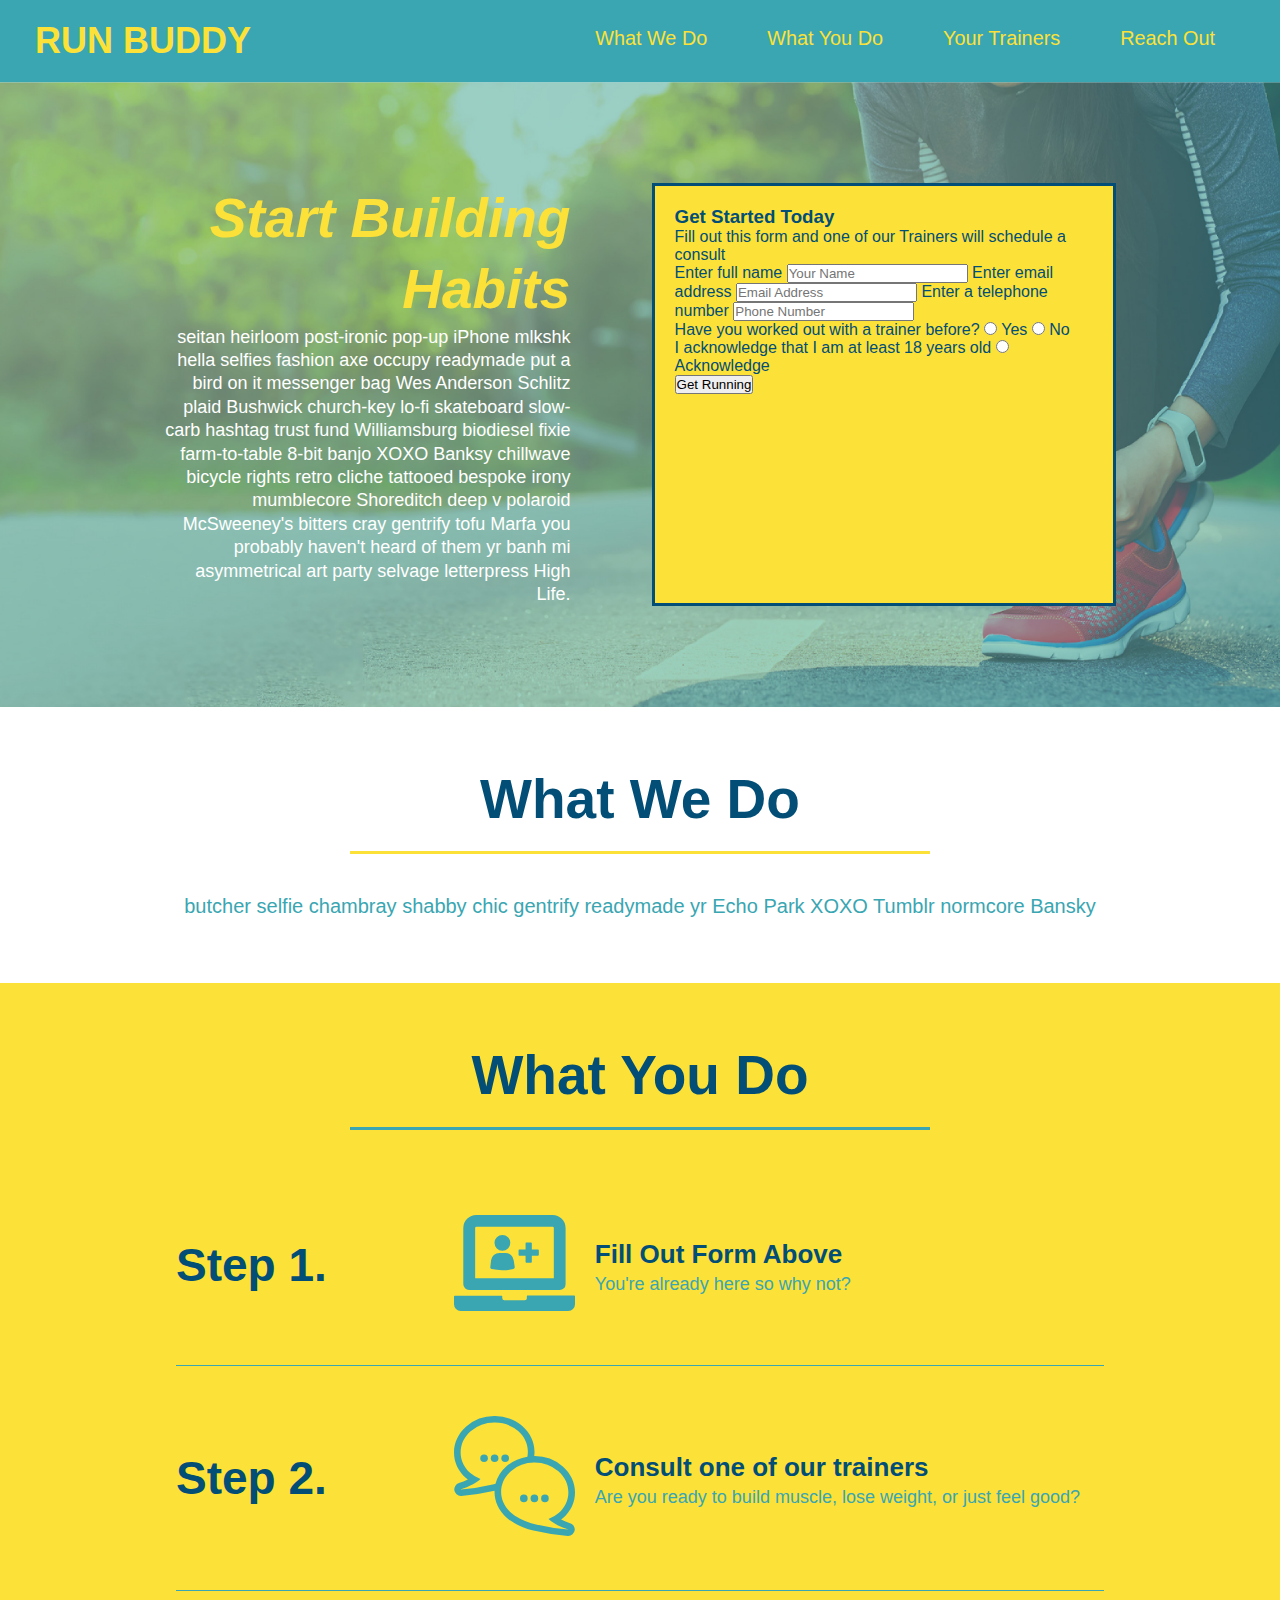
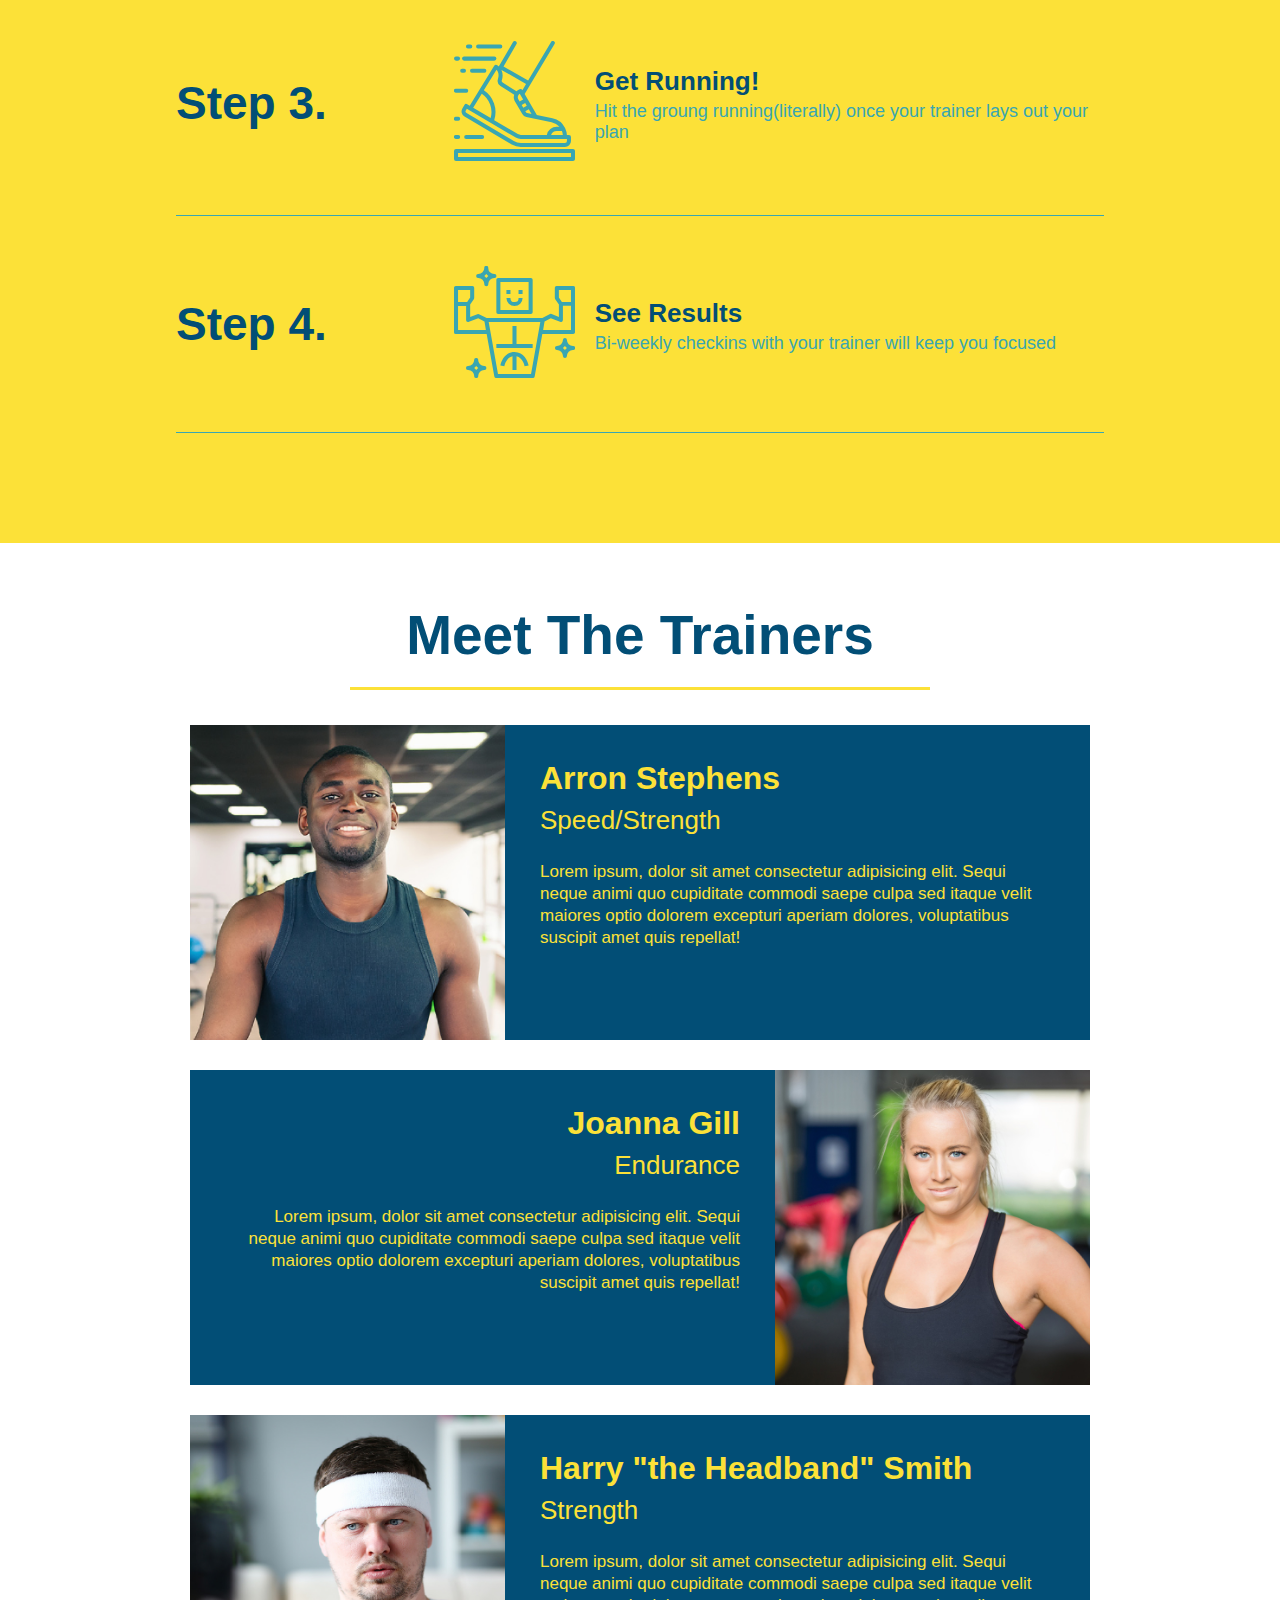
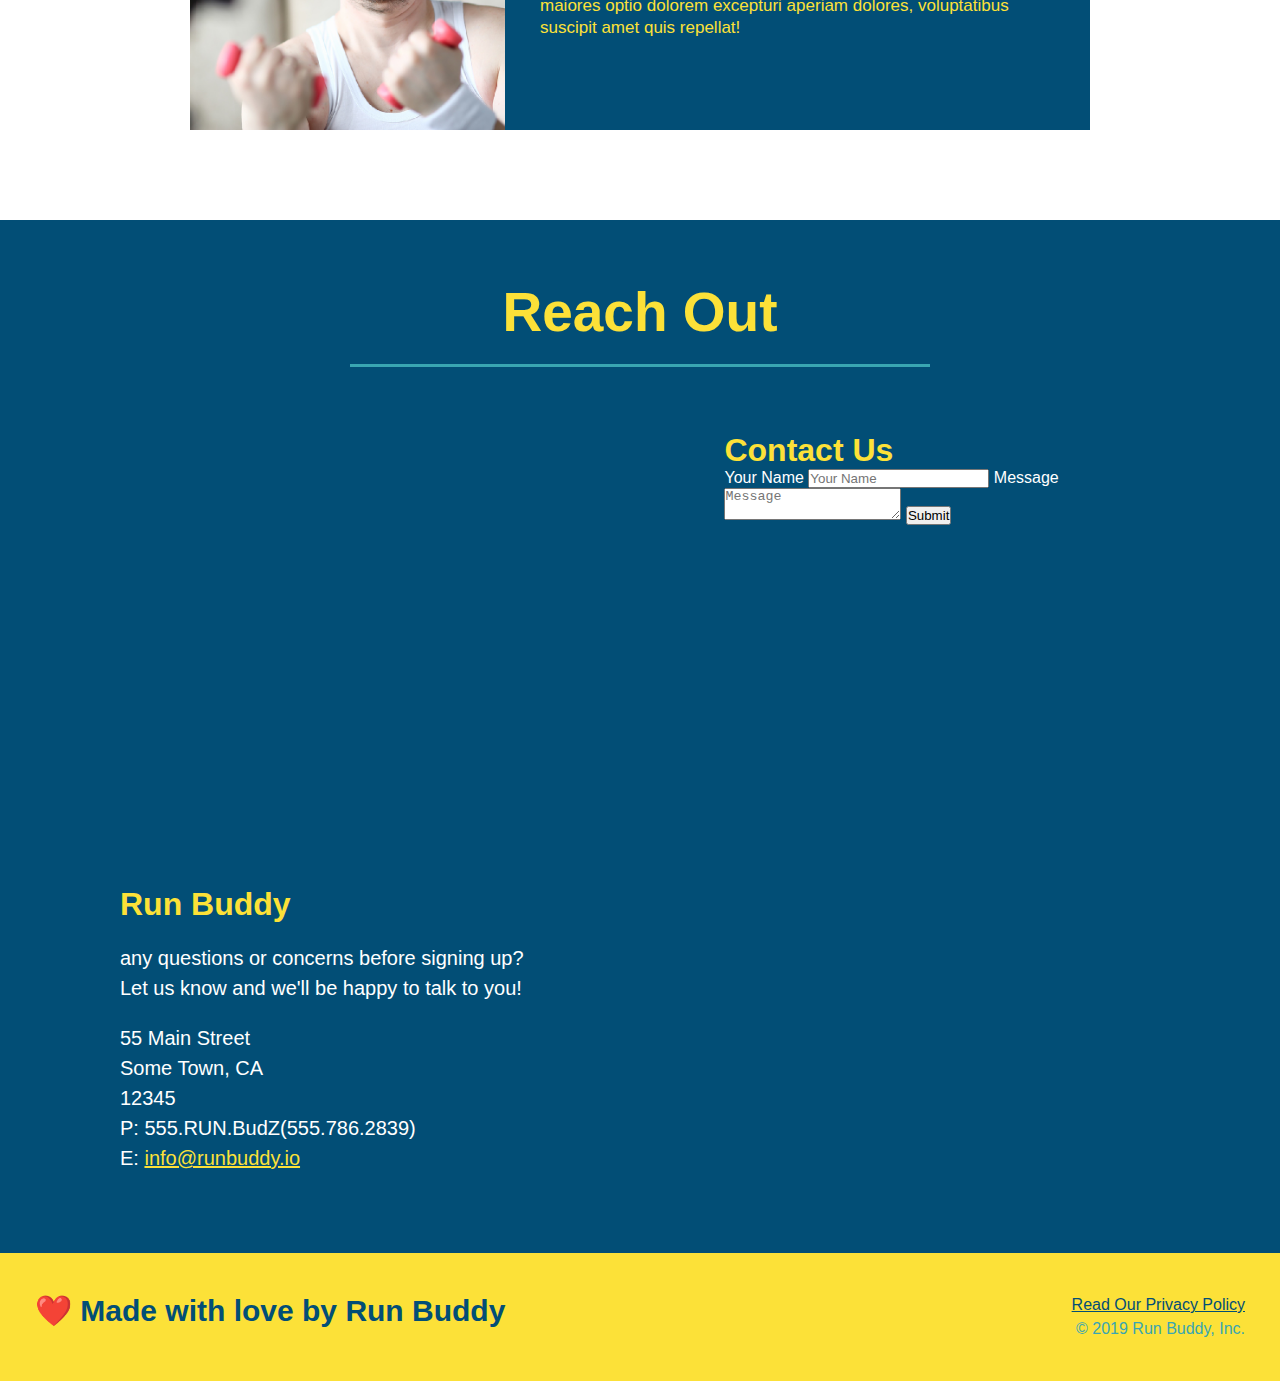
==== commit 7a4e456e: "Added flexbox to steps" ====
--- a/index.html
+++ b/index.html
@@ -88,28 +88,56 @@
                 What You Do
              </h2>
             </div>
-            <div>
-                <img src="./assets/images/step-1.svg" alt=" "/>
-                <h3><span>Step 1:Fill Out The Form Above</span></h3>
-                <p>You're already here so why not?</p>
-            </div>
-
-            <div>
-                <img src="./assets/images/step-2.svg" alt=""/>
-                <h3><span>Step 2: Consult with One of Our Trainers</span></h3>
-                <p>Are you ready to build muscle, lose weight, or just feel good?</p>
-            </div>
-
-            <div>
-                <img src="./assets/images/step-3.svg" alt=""/>
-                <h3><span>Step 3: Get Running</span> </h3>
-                <p>Hit the groung running(literally) once your trainer lays out your plan</p>
-            </div>
-
-            <div>
-                <img src="./assets/images/step-4.svg" alt=""/>
-                <h3> <span>Step 4: See Results.</span></h3>
-                <p>Bi-weekly checkins with your trainer will keep you focused</P>
+            <div class="step">
+                <h3>Step 1.</h3>
+                <div class="step-info">
+                    <div class="step-img">
+                        <img src="./assets/images/step-1.svg" alt=" "/>
+                    </div>
+                    <div class="step-text">
+                        <h4>Fill Out Form Above</h4>
+                        <p>You're already here so why not?</p>
+                    </div>
+                </div>
+            </div>
+
+            <div class="step">
+                <h3>Step 2.</h3>
+                <div class="step-info">
+                    <div class="step-img">
+                        <img src="./assets/images/step-2.svg" alt=""/>
+                    </div>
+                    <div class="step-text">
+                        <h4>Consult one of our trainers</h4>
+                    <p>Are you ready to build muscle, lose weight, or just feel good?</p>
+                    </div>
+                </div>
+            </div>
+
+            <div class="step">
+                <h3>Step 3.</h3>
+                <div class="step-info">
+                    <div class="step-img">
+                        <img src="./assets/images/step-3.svg" alt=""/>
+                    </div>
+                    <div class="step-text">
+                        <h4>Get Running!</h4>
+                        <p>Hit the groung running(literally) once your trainer lays out your plan</p>
+                    </div>
+                </div>
+            </div>
+            
+            <div class="step">
+                <h3>Step 4.</h3>
+                <div class="step-info">
+                    <div class="step-img">
+                        <img src="./assets/images/step-4.svg" alt=""/>
+                    </div>
+                    <div class="step-text">
+                        <h4>See Results</h4>
+                        <p>Bi-weekly checkins with your trainer will keep you focused</P>
+                    </div>
+                </div>
             </div>
 
         </section>
--- a/assets/css/style.css
+++ b/assets/css/style.css
@@ -120,24 +120,46 @@
 .secondary-border{
     border-color:#39a6b2;
 }
-.steps div{
-    margin-bottom:80px;
-}
-.steps img{
-    width:15%;
-    margin: 10px 0;
-}
-.steps h3{
+
+.step h3{
     color:#024e76;
     font-size: 46px;
-    margin-top: 10px;
-}
-.steps p{
+    flex: 1 30%;
+}
+.step-text p{
     color:#39a6b2;
-    font-size: 23px;
-}
-.steps span{
-    font-size: 38px;
+    font-size: 18px;
+}
+.step-text h4{
+    font-size: 26px;
+    line-height:1.5;
+    color:#024e76;
+}
+.step-img{
+    flex: 1 12%;
+    margin-right:20px;
+}
+.step-text{
+    flex: 12;
+}
+.step-img img{
+    max-width:100%;
+}
+.step-info{
+    flex: 2 70%;
+    display:flex;
+    flex-wrap: wrap;
+    align-items:center;
+}
+.step{
+    margin:50px auto;
+    padding-bottom: 50px;
+    width:80%;
+    border-bottom:1px solid #39a6b2;
+    display:flex;
+    flex-wrap: wrap;
+    align-items: center;
+    justify-content: space-between;
 }
 
 
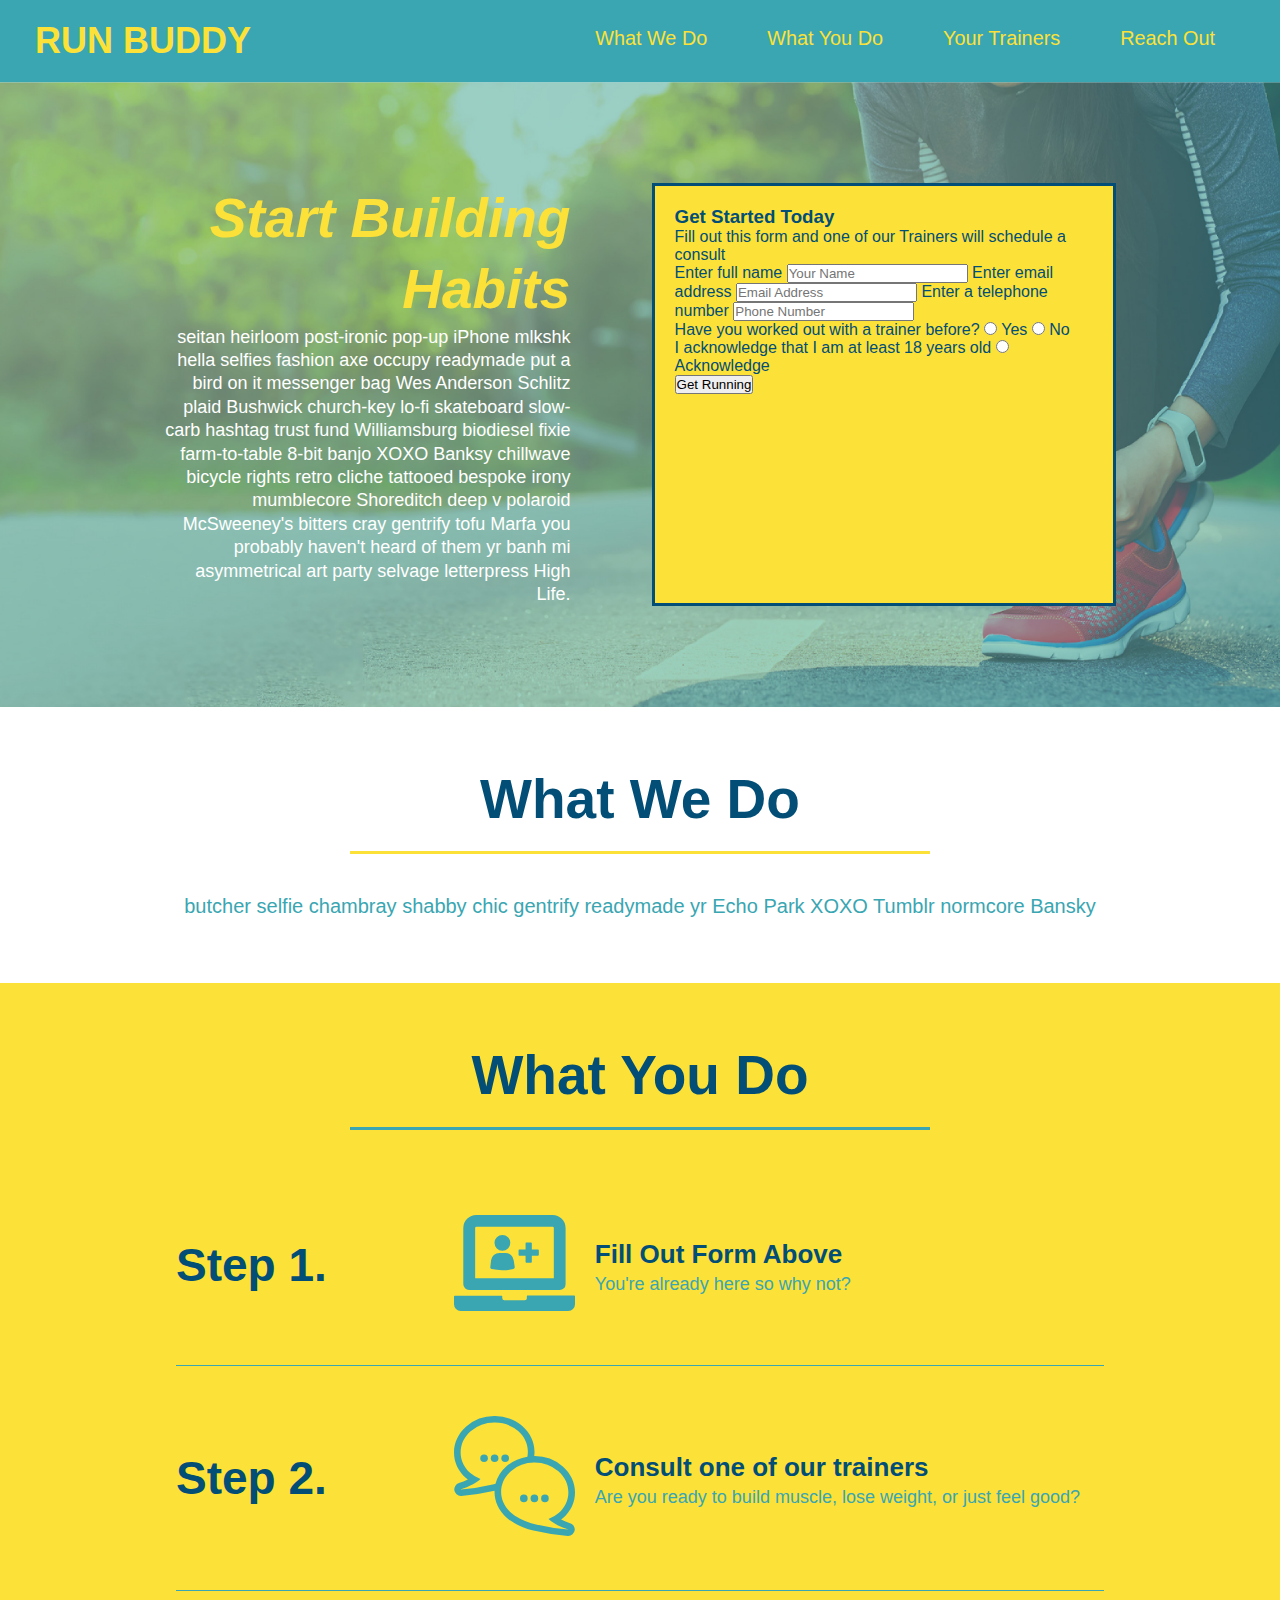
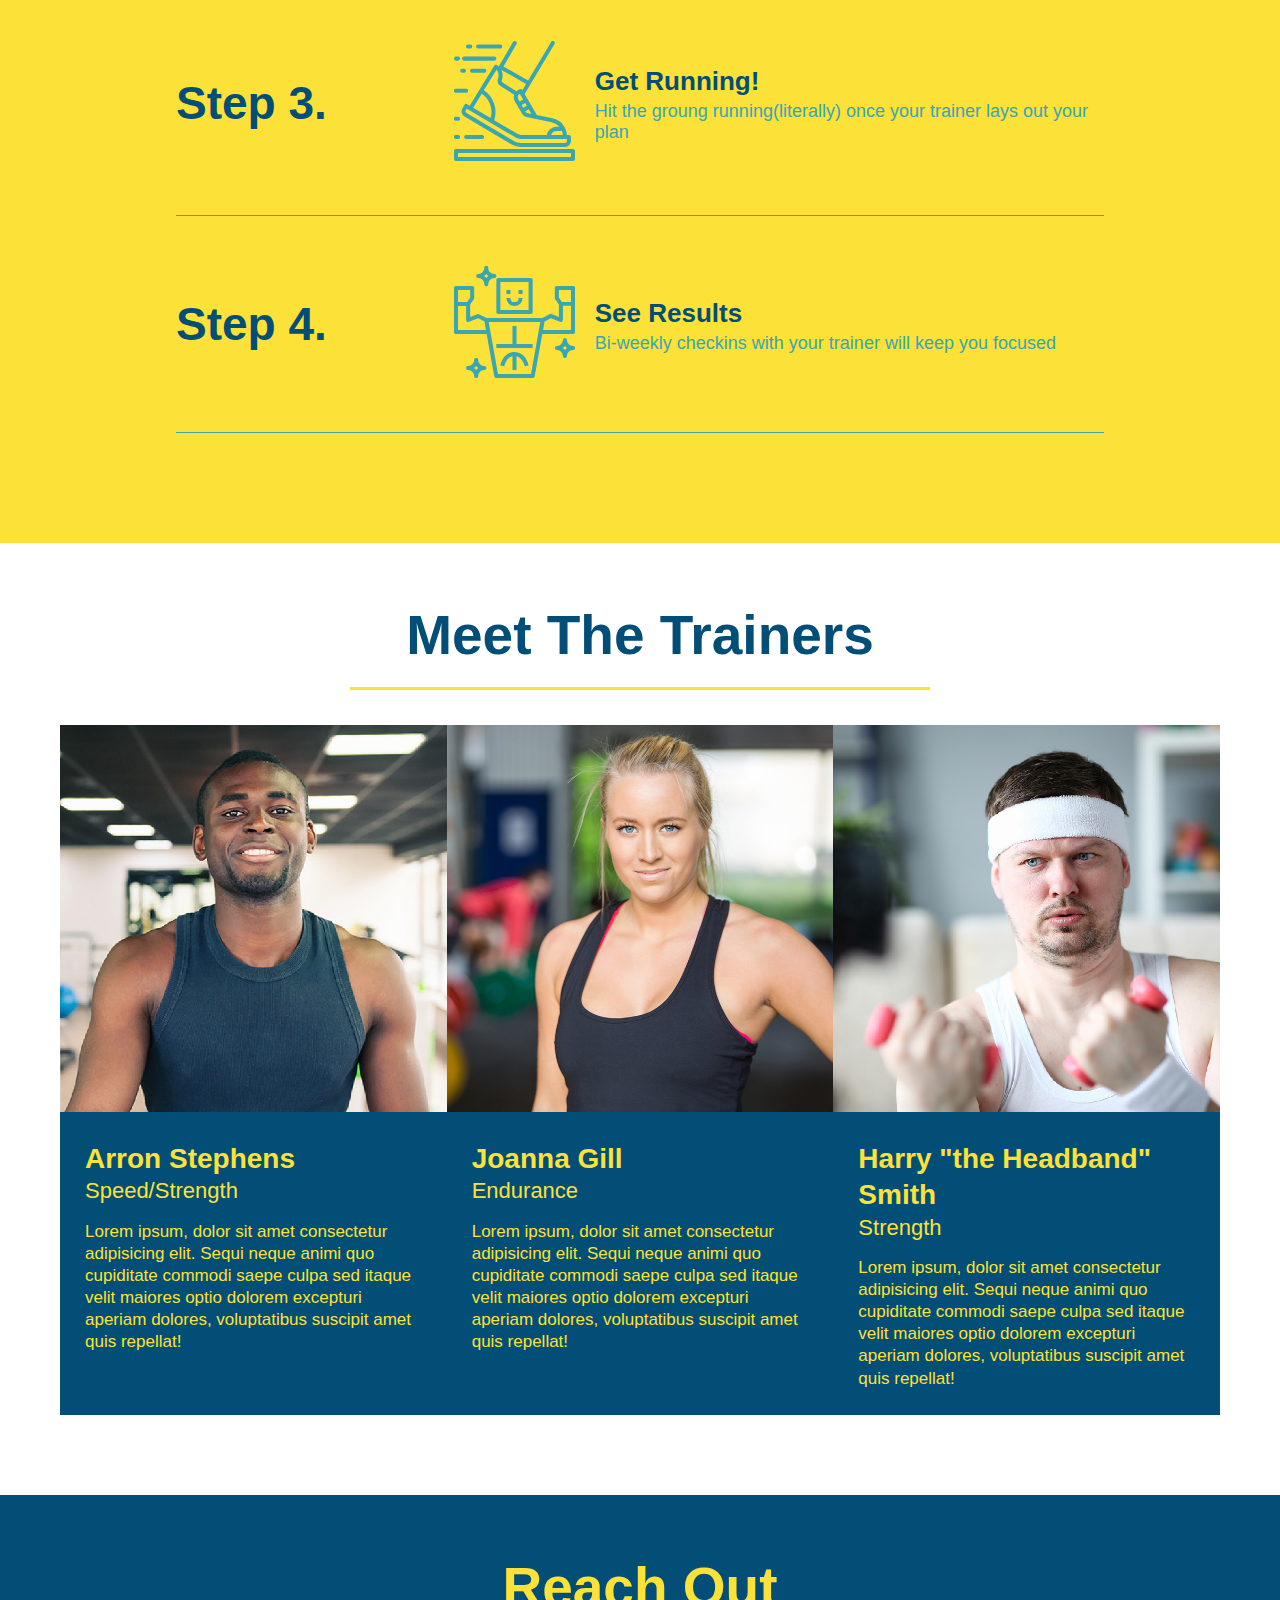
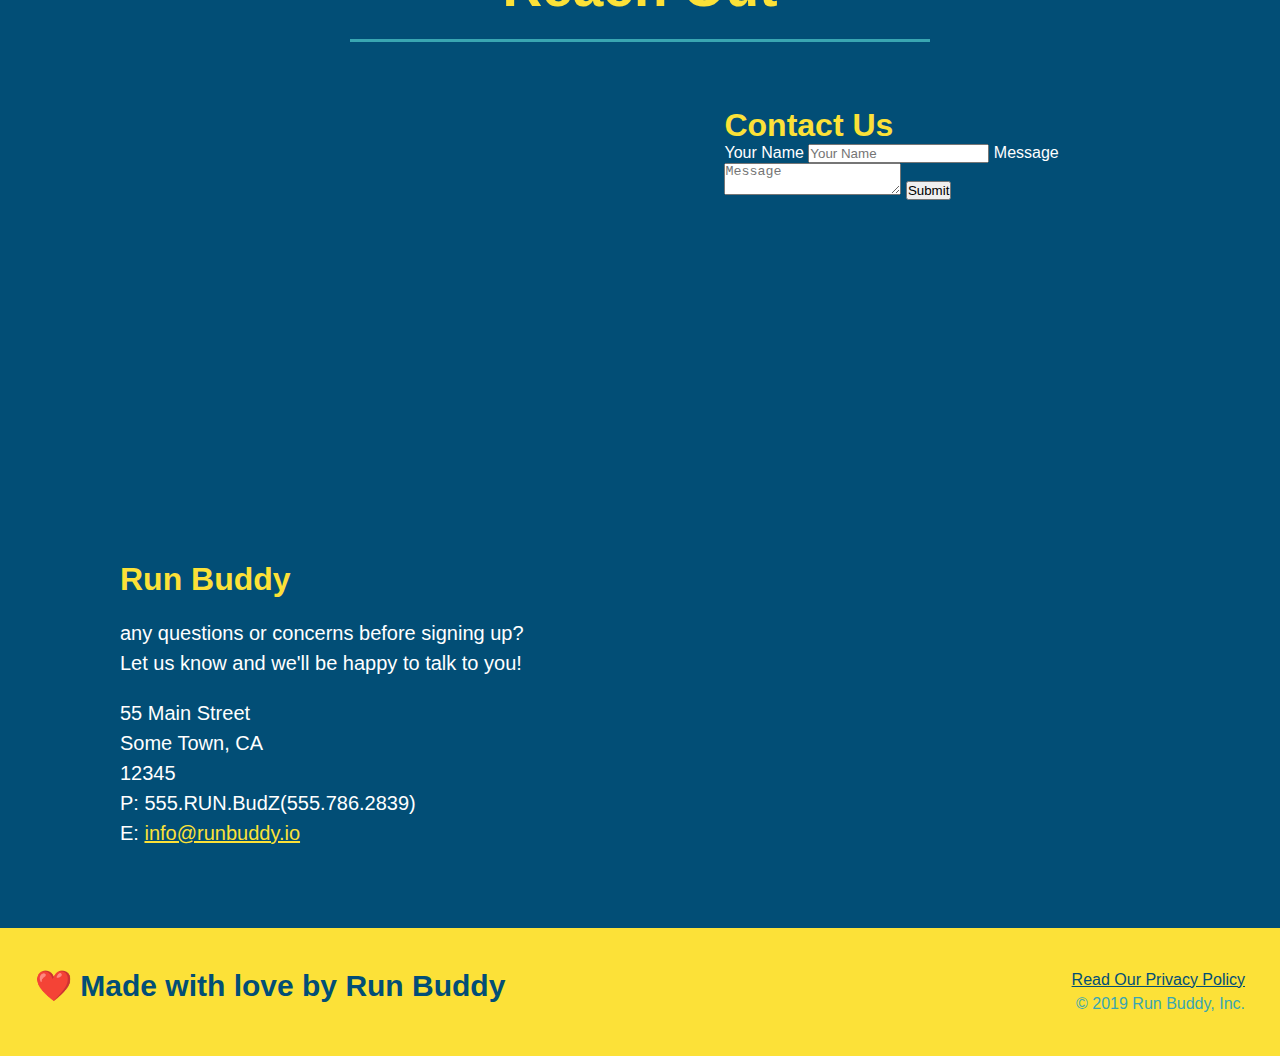
==== commit 021e945f: "add flexbox to the trainers" ====
--- a/index.html
+++ b/index.html
@@ -142,17 +142,18 @@
 
         </section>
 
-        <section id="your-trainers" class="trainers">
+        <section id="your-trainers">
             <div class="flex-row">
              <h2 class="section-title primary-border">
                 Meet The Trainers
              </h2>
             </div>
+        <div class="trainers">
             <article class="trainer">
                 <img src="./assets/images/trainer-1.jpg" alt="Arron Stephens in workout clothes,ready to pump iron"/>
-                <div class="trainer-bio text-left">
-                    <h3>Arron Stephens</h3>
-                    <h4>Speed/Strength</h4>
+                <div class="trainer-bio">
+                    <h3 class="trainer-name">Arron Stephens</h3>
+                    <h4 class="trainer-role">Speed/Strength</h4>
                     <p>
                         Lorem ipsum, dolor sit amet consectetur adipisicing elit. Sequi neque animi quo cupiditate commodi saepe culpa sed
                         itaque velit maiores optio dolorem excepturi aperiam dolores, voluptatibus suscipit amet quis repellat!
@@ -161,28 +162,30 @@
             </article>
             
             <article class="trainer">
-                <div class="trainer-bio text-right">
-                  <h3>Joanna Gill</h3>
-                  <h4>Endurance</h4>
+                <img src="./assets/images/trainer-2.jpg" alt="Joanna Gill cooling off after a workout" />
+                <div class="trainer-bio">
+                  <h3 class="trainer-name">Joanna Gill</h3>
+                  <h4 class="trainer-role">Endurance</h4>
                   <p>
                     Lorem ipsum, dolor sit amet consectetur adipisicing elit. Sequi neque animi quo cupiditate commodi saepe culpa sed
                     itaque velit maiores optio dolorem excepturi aperiam dolores, voluptatibus suscipit amet quis repellat!
                   </p>
                 </div>
-                <img src="./assets/images/trainer-2.jpg" alt="Joanna Gill cooling off after a workout" />
+                
               </article>
 
               <article class="trainer">
                 <img src="./assets/images/trainer-3.jpg" alt="Harry Smith wearing a headband and lifting comically small pink weights" />
-                <div class="trainer-bio text-left">
-                  <h3>Harry "the Headband" Smith</h3>
-                  <h4>Strength</h4>
+                <div class="trainer-bio">
+                  <h3 class="trainer-name">Harry "the Headband" Smith</h3>
+                  <h4 class="trainer-role">Strength</h4>
                   <p>
                     Lorem ipsum, dolor sit amet consectetur adipisicing elit. Sequi neque animi quo cupiditate commodi saepe culpa sed
                     itaque velit maiores optio dolorem excepturi aperiam dolores, voluptatibus suscipit amet quis repellat!
                   </p>
                 </div>
               </article>
+        </div>
         </section>
 
         <section id="reach-out" class="contact">
--- a/assets/css/style.css
+++ b/assets/css/style.css
@@ -162,41 +162,42 @@
     justify-content: space-between;
 }
 
-
+.trainers{
+    width:100%;
+    margin: 0 auto;
+    display:flex;
+    flex-wrap:wrap;
+    justify-content:space-around;
+}
 
 .trainer{
-    width: 900px;
-    margin: 0 auto 30px auto;
+    flex: 1;
+    margin: 0 auto 20px auto;
     background: #024e76;
     color: #fce138;
-    overflow: auto;
 }
 .trainer img{
-    width:35%;
-    float:left;
+    width:100%;
     overflow:auto;
 }
 .trainer-bio{
-    padding:35px;
-    float:left;
-    width:65%;
+    padding:25px;
     overflow:auto;
+    line-height: 1.3;
 }
 
 .trainer-bio h3 {
-    font-size: 32px;
-    margin-bottom: 8px;
+    font-size: 28px;
   }
   
   .trainer-bio h4 {
     font-weight: lighter;
-    font-size: 26px;
-    margin-bottom: 25px;
+    font-size: 22px;
+    margin-bottom: 15px;
   }
   
 .trainer-bio p {
     font-size: 17px;
-    line-height: 1.3;
   }
   
 .text-left {
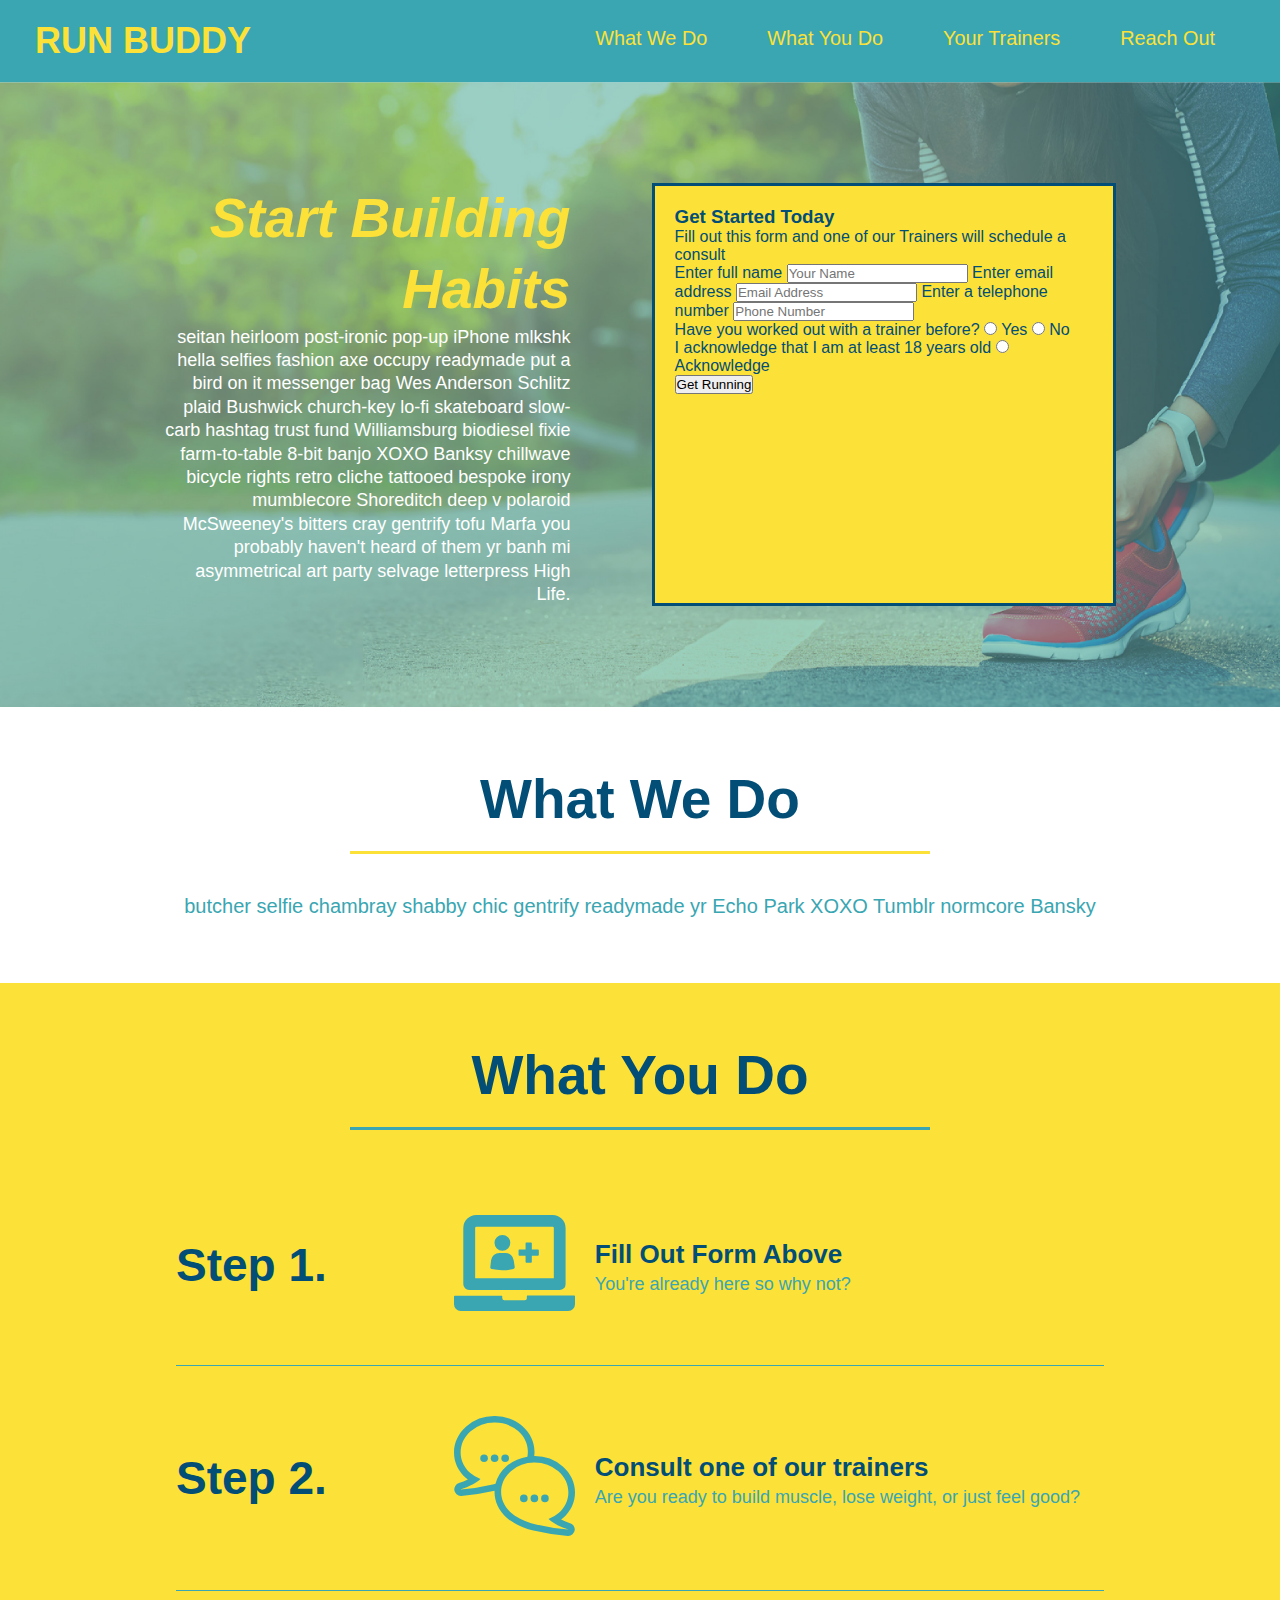
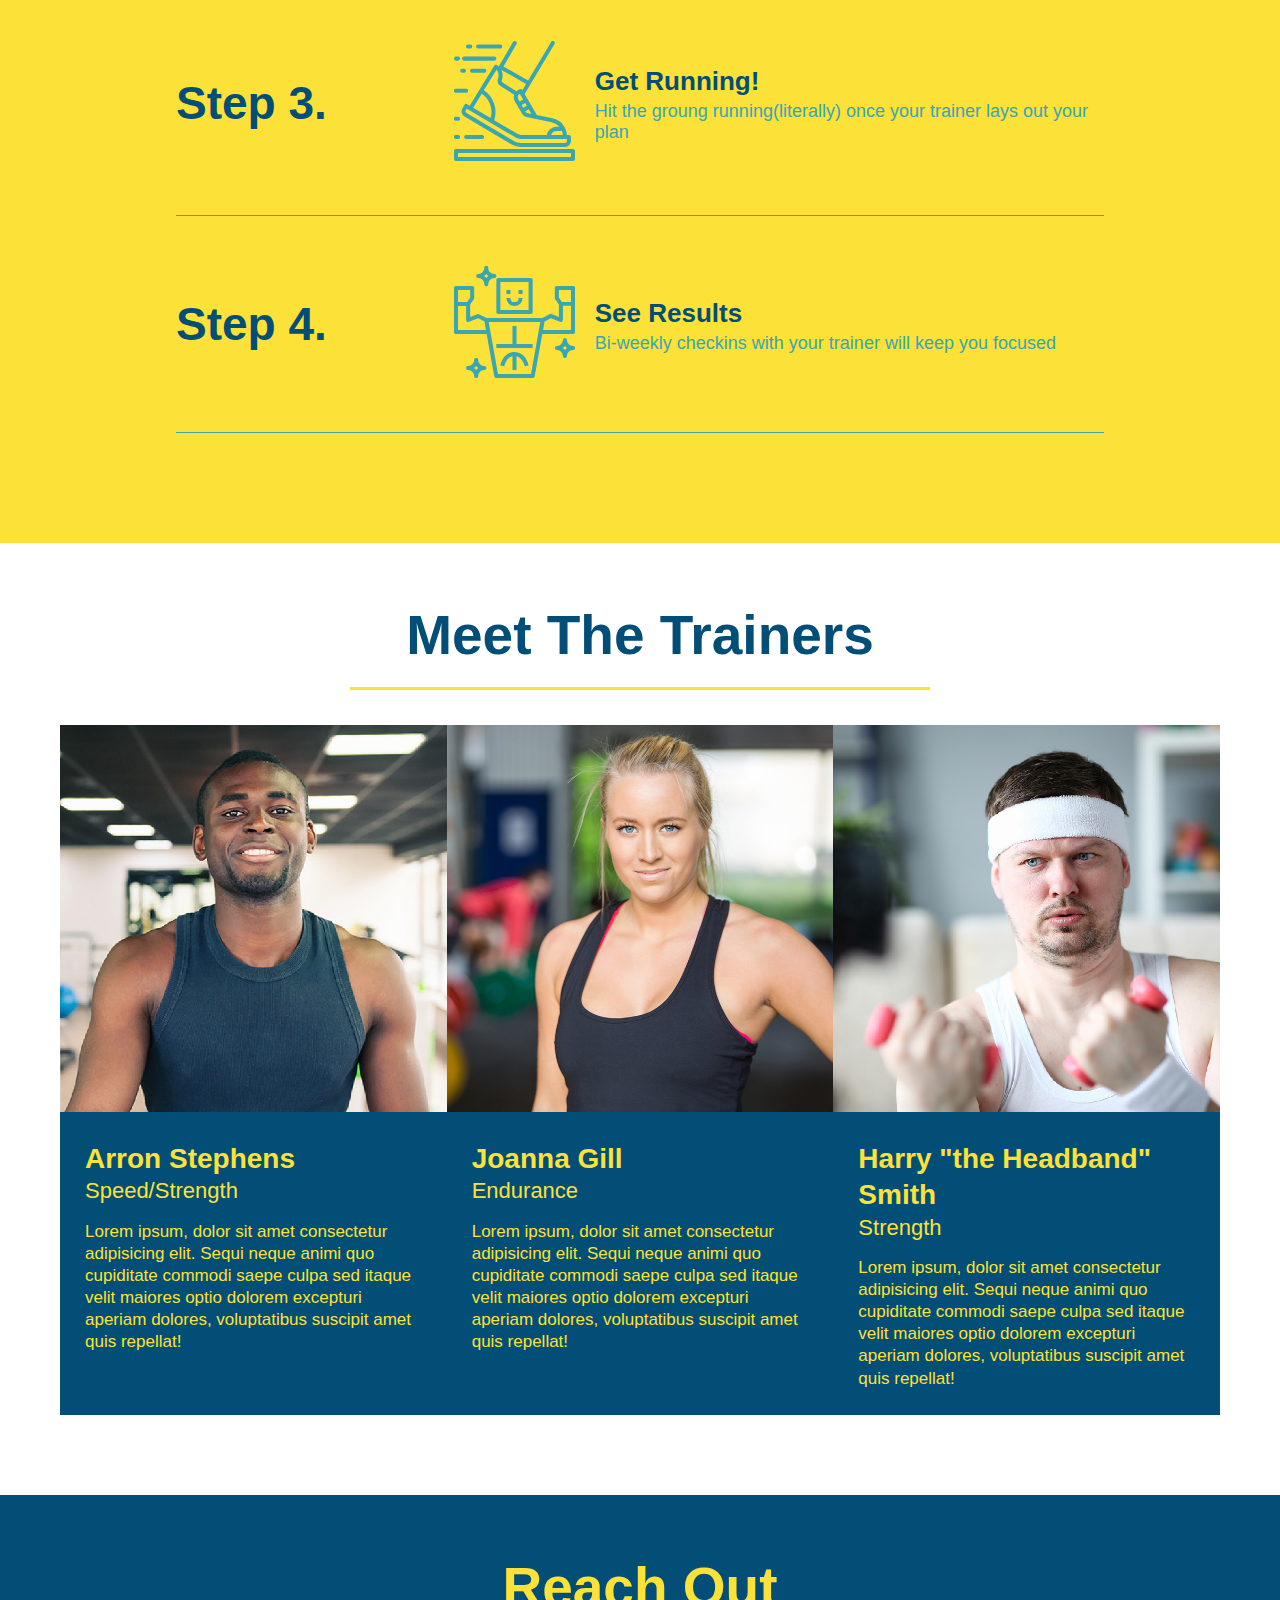
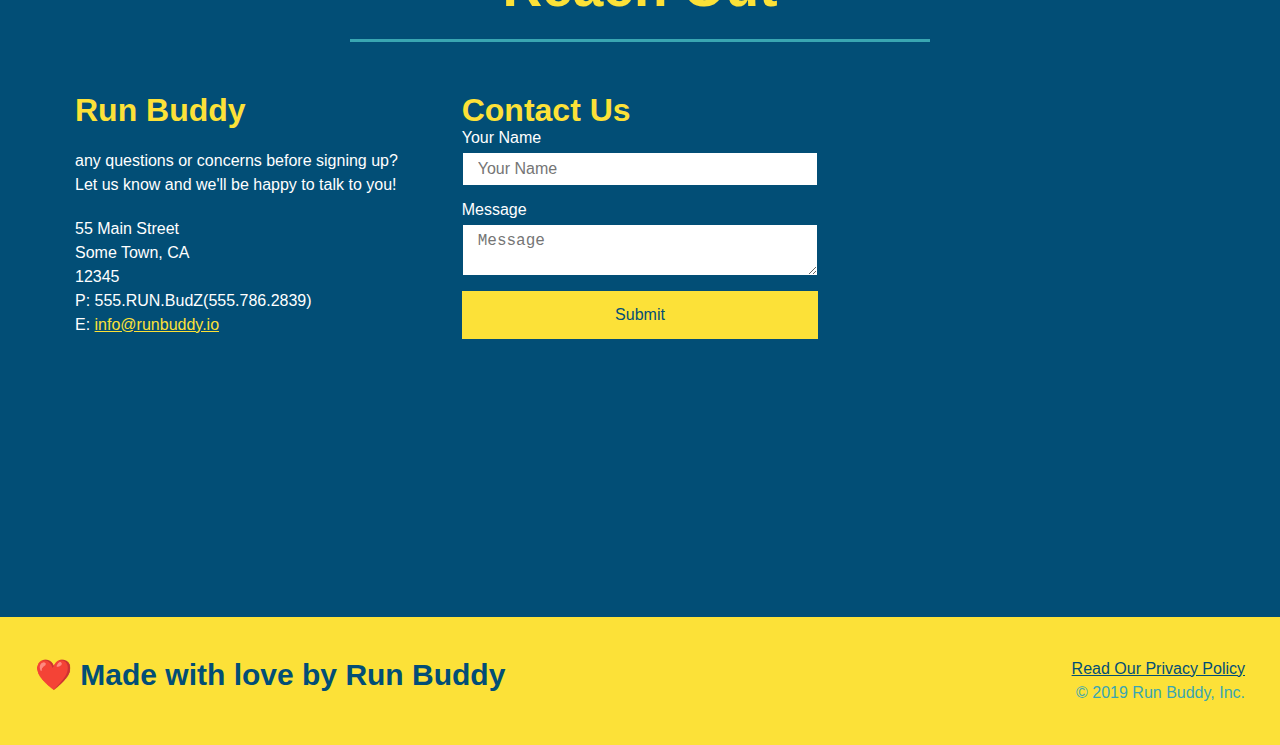
==== commit ff508738: "finished run-buddy" ====
--- a/index.html
+++ b/index.html
@@ -192,25 +192,6 @@
             <h2 class="section-title secondary-border">Reach Out</h2>
 
             <div class="contact-info">
-                 <iframe src="https://www.google.com/maps/embed?pb=!1m18!1m12!1m3!1d3472.9878523498683!2d-98.34664190000002!3d29.487552300000004!2m3!1f0!2f0!3f0!3m2!1i1024!2i768!4f13.1!3m3!1m2!1s0x865cf2fbf257bb93%3A0xc93289d8b9c47a66!2s7239%20Sunset%20Terrace%2C%20San%20Antonio%2C%20TX%2078244!5e0!3m2!1sen!2sus!4v1658089071938!5m2!1sen!2sus" width="600" height="450" style="border:0;" allowfullscreen="" loading="lazy" referrerpolicy="no-referrer-when-downgrade"
-                 width="400"
-                 height="400"
-                 style="border:0;"
-                 allowfullscreen=""
-                 loading="lazy">
-                </iframe>
-                <div class="contact-form">
-                    <h3>Contact Us</h3>
-                    <form>
-                        <label for="contact-name">Your Name</label>
-                        <input type="text" id="contact-name" placeholder="Your Name"/>
-
-                        <label for="contact-message">Message</label>
-                        <textarea id="contact-message" placeholder="Message"></textarea>
-                        <button type="submit">Submit</button>
-                    </form>
-                </div>
-
                 <div>
                     <h3>Run Buddy</h3>
                     <p>
@@ -227,6 +208,26 @@
                     </address>
                 </div>
 
+                <div class="contact-form">
+                    <h3>Contact Us</h3>
+                    <form>
+                        <label for="contact-name">Your Name</label>
+                        <input type="text" id="contact-name" placeholder="Your Name"/>
+
+                        <label for="contact-message">Message</label>
+                        <textarea id="contact-message" placeholder="Message"></textarea>
+                        <button type="submit">Submit</button>
+                    </form>
+                </div>
+                
+                <iframe src="https://www.google.com/maps/embed?pb=!1m18!1m12!1m3!1d3472.9878523498683!2d-98.34664190000002!3d29.487552300000004!2m3!1f0!2f0!3f0!3m2!1i1024!2i768!4f13.1!3m3!1m2!1s0x865cf2fbf257bb93%3A0xc93289d8b9c47a66!2s7239%20Sunset%20Terrace%2C%20San%20Antonio%2C%20TX%2078244!5e0!3m2!1sen!2sus!4v1658089071938!5m2!1sen!2sus" width="600" height="450" style="border:0;" allowfullscreen="" loading="lazy" referrerpolicy="no-referrer-when-downgrade"
+                width="400"
+                height="400"
+                style="border:0;"
+                allowfullscreen=""
+                loading="lazy">
+               </iframe>
+
             </div>
         </section>
 
--- a/assets/css/style.css
+++ b/assets/css/style.css
@@ -216,16 +216,19 @@
 .contact h2{
     color:#fce138;
 }
+.contact-info{
+    display:flex;
+    justify-content: space-between;
+    flex-wrap: wrap;
+}
+.contact-info > *{
+    flex:1;
+    margin: 15px;
+}
 .contact-info iframe{
-    width: 400 px;
     height:400 px;
 }
 .contact-info div{
-    width:410px;
-    display:inline-block;
-    vertical-align: top;
-    text-align: left;
-    margin: 30px 0 0 60px;
     color: white;
 }
 .contact-info h3{
@@ -235,9 +238,28 @@
 .contact-info p, .contact-info address{
 margin: 20px 0;
 line-height:1.5;
-font-size: 20px;
+font-size: 16px;
 font-style: normal;
 }
 .contact-info a{
     color:#fce138
+}
+.contact-form input, .contact-form textarea{
+    border: 1px solid #024e76;
+    display:block;
+    padding:7px 15px;
+    font-size:16px;
+    color:#024e76;
+    width:100%;
+    margin-bottom:15px;
+    margin-top: 5px;
+}
+.contact-form button{
+    width:100%;
+    border: none;
+    background:#fce138;
+    color:#024e76;
+    text-align:center;
+    padding: 15px 0;
+    font-size:16px;
 }